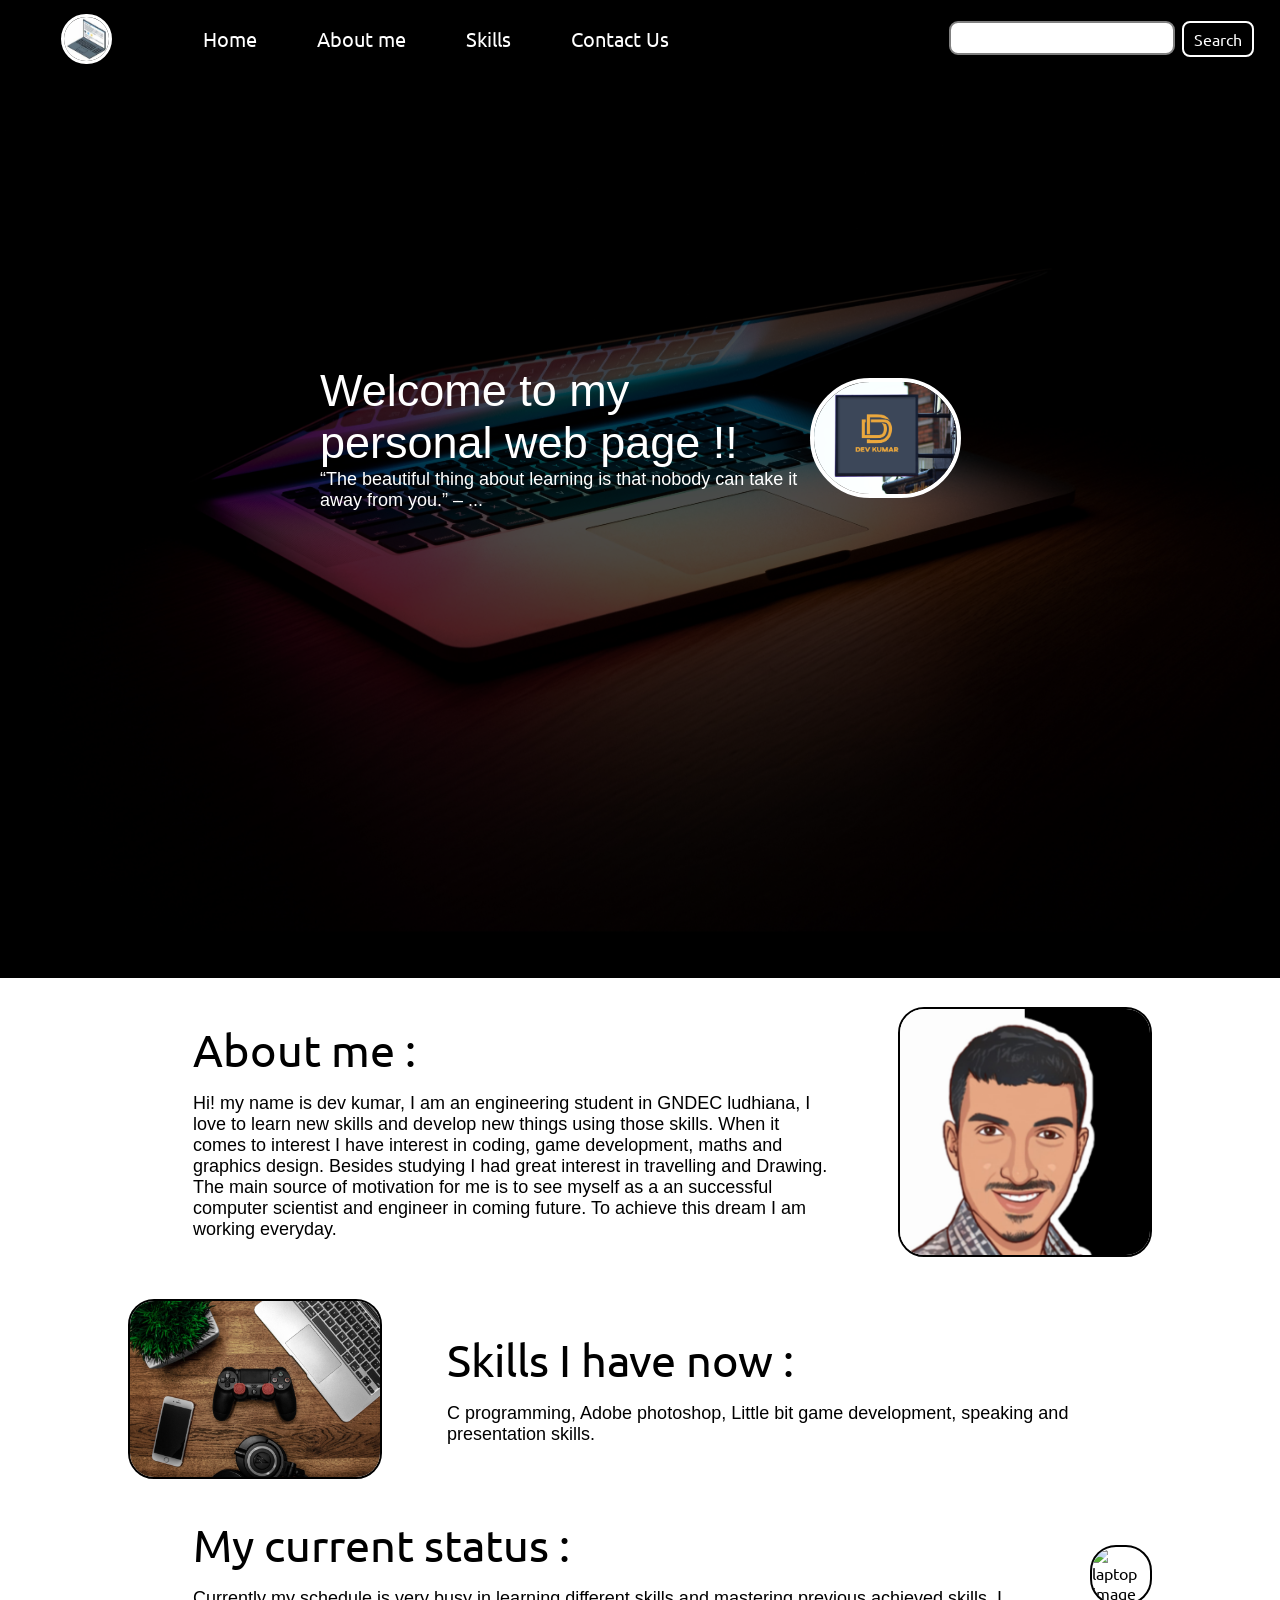
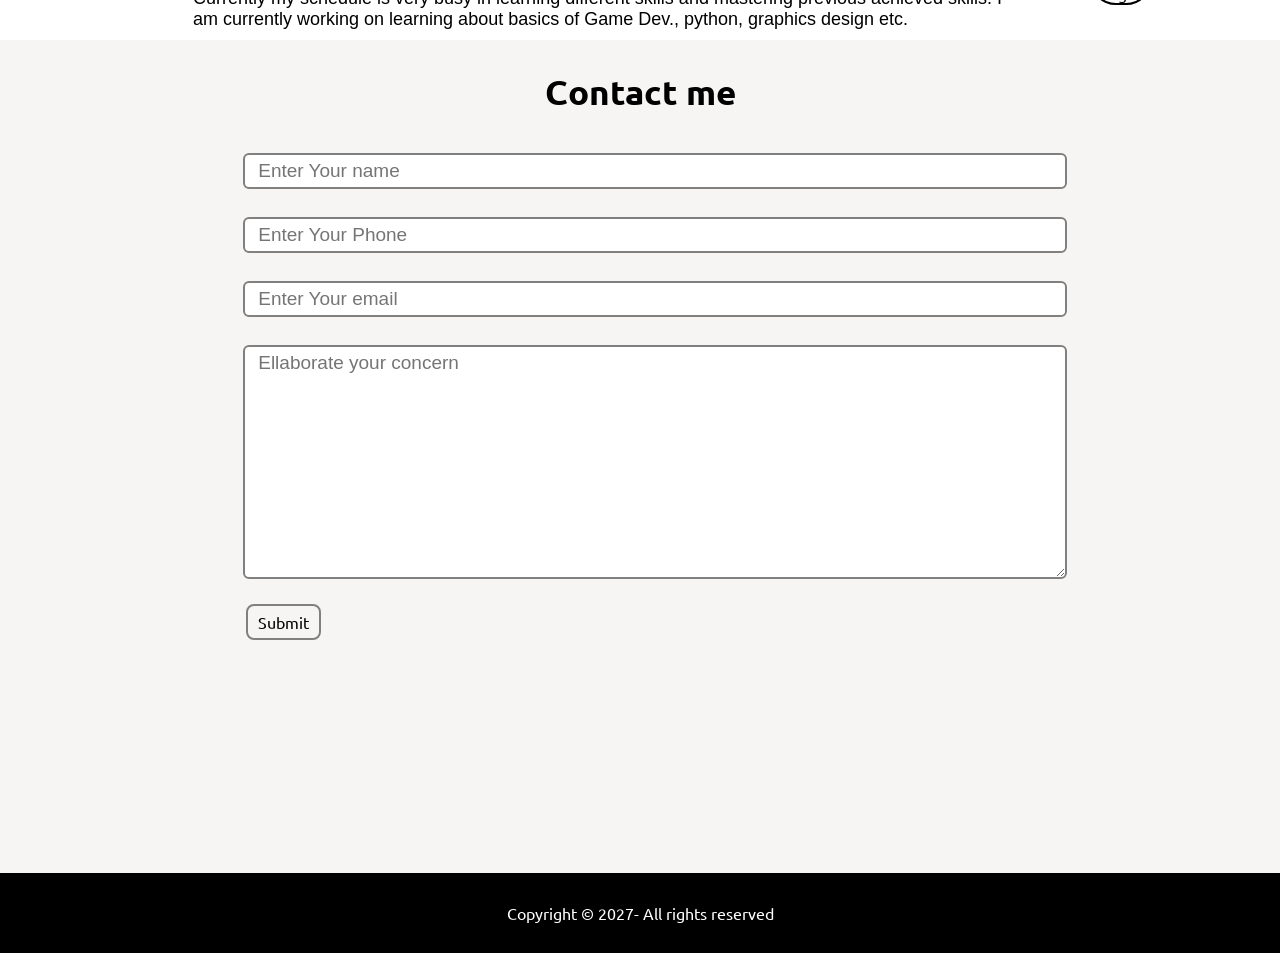
==== index.html @ bfbaaad9 "initialcommit" ====
<!DOCTYPE html>
<html lang="en">

<head>
    <meta charset="UTF-8">
    <meta name="viewport" content="width=device-width, initial-scale=1.0">
    <link rel="stylesheet" href="css/style.css">
    <link rel="stylesheet" href="css/responsive.css">
    <title>Dev kumar</title>
</head>

<body>
    <nav class="navbar background h-nav-resp">
        <ul class="nav-list v-class-resp">
            <div class="logo"><img src="img/download.jfif" alt="logo"></div>
            <li><a href="#">Home</a></li>
            <li><a href="#about">About me</a></li>
            <li><a href="#services">Skills</a></li>
            <li><a href="#contact">Contact Us</a></li>
        </ul>
        <div class="rightNav v-class-resp">
            <input type="text" name="search" id="search">
            <button class="btn btn-sm">Search</button>
        </div>
        <div class="burger">
            <div class="line"></div>
            <div class="line"></div>
            <div class="line"></div>
        </div>
    </nav>

    <section class="background firstSection">
        <div class="box-main">
            <div class="firstHalf">
                <p class="text-big">Welcome to my personal web page !!</p>
                <p class="text-small">“The beautiful thing about learning is that nobody can take it away from you.” – ...</p>
                <div class="buttons">

                </div>
            </div>

            <div class="secondHalf">
                <img src="img/signage.png" alt="Laptop Image">
            </div>
        </div>
    </section>

    <section class="section">
        <div class="paras">
        <p class="sectionTag text-big">About me : </p>
        <p class="sectionSubTag text-small">Hi! my name is dev kumar, I am an engineering student in GNDEC ludhiana, I love to learn
            new skills and develop new things using those skills. When it comes to interest I have interest in coding, game development,
            maths and graphics design. Besides studying I had great interest in travelling and Drawing. The main source of motivation for me is to see myself as a an successful computer scientist and engineer in coming future. To achieve this dream I am working everyday.
        </p>
        </div>
        <div class="thumbnail">
            <img src="img/1621685281494.jpg" alt="laptop image" class="imgFluid">
        </div>
    </section>

    <section class="section section-left" id="about">
        <div class="paras">
        <p class="sectionTag text-big">Skills I have now :</p>
        <p class="sectionSubTag text-small"> C programming, Adobe photoshop, Little bit game development, speaking and presentation skills.</p>
        </div>
        <div class="thumbnail">
            <img src="img/pexels-garrett-morrow-682933.jpg" alt="laptop image" class="imgFluid">
        </div> 
    </section>
    <section class="section" id="services">
        <div class="paras">
        <p class="sectionTag text-big">My current status : </p>
        <p class="sectionSubTag text-small">Currently my schedule is very busy in learning different skills and mastering
            previous achieved skills. I am currently working on learning about basics of Game Dev., python, graphics design etc.
        </p>
        
        <p class="sectionSubTag text-small"> 

         </p>
        </div>
        <div class="thumbnail">
            <img src="img/1.png" alt="laptop image" class="imgFluid">
        </div>
    </section>
     
    <section class="contact" id="contact">
        <h1 class="text-center">Contact me</h1>
        <div class="form">
            <input class="form-input" type="text" name="name" id="name" placeholder="Enter Your name">
            <input class="form-input" type="text" name="phone" id="phone" placeholder="Enter Your Phone">
            <input class="form-input" type="email" name="email" id="email" placeholder="Enter Your email">
             <textarea class="form-input" name="text" id="text" cols="30" rows="10" placeholder="Ellaborate your concern"></textarea>
            <button class="btn btn-sm btn-dark">Submit</button>
        </div>
    </section>

    <footer class="background">
        <p class="text-footer">
            Copyright &copy; 2027- All rights reserved
        </p>
    </footer>
    <script src="js/resp.js"></script>

</body>

</html>
---- css/style.css ----
@import url('https://fonts.googleapis.com/css2?family=Ubuntu&display=swap');
*{
    margin: 0;
    padding:0;
}

html{
    scroll-behavior: smooth;
}
.logo{
    width:20%;
    display: flex;
    justify-content: center;
    align-items: center;
}
.logo img{
    width: 26%;
    border: 3px solid white;
    border-radius: 50px;
    margin: 5px;
}
.navbar{
    display: flex;
    align-items: center;
    justify-content: center;
    position: sticky;
    top:0;
    cursor: pointer;
    
}

.nav-list{
    width: 70%; 
    display: flex; 
    align-items: center;
}

.nav-list li{
    list-style: none;
    padding: 26px 30px;
}

.nav-list li a{
    text-decoration: none;
    color: white;
    font-size: 20px;
    font-family: 'Ubuntu', sans-serif;
}

.nav-list li a:hover{ 
    color: rgb(197, 194, 194);
}

.rightNav{ 
    width: 30%;
    text-align: right;
    padding: 0 23px;
}

#search{
    padding: 5px;
    font-size: 17px;
    border: 2px solid grey;
    border-radius: 9px;
}

.background{
    background: rgba(0, 0, 0, 0.7) url(../img/joshua-reddekopp-SyYmXSDnJ54-unsplash.jpg);
    background-size: 100%;
    background-blend-mode: darken;
}

.firstSection{
    height: 100vh;
}

.box-main{
    display: flex;
    justify-content: center;
    align-items: center;
    color: white;
    font-family: Verdana, Geneva, Tahoma, sans-serif;
    max-width: 50%;
    margin: auto;
        height: 80%;
}

.firstHalf{
    width: 98%;
    display: flex;
    flex-direction: column;
    justify-content: center;
}

.secondHalf{
    width: 30%;
}

.secondHalf img{
    width: 95%; 
    border: 4px solid white;
    border-radius: 150px;
    display: block;
    margin: auto;
}

.text-big{
    font-size: 45px;
}

.text-small{
    font-size: 18px;
}

.btn{
    padding: 8px 20px;
    margin: 7px 3px;
    border: 2px solid white;
    border-radius: 8px; 
    background: none;
    color: white;
    cursor: pointer;
    font-family: 'Ubuntu', sans-serif;
    font-size: 20px;
}

.btn-sm{
    padding: 6px 10px;
    vertical-align: middle;
    font-size: 16px;
}

.btn-dark{
    color: black;
        border: 2px solid grey;

}
.section{ 
    display: flex;
    align-items: center;
    justify-content: space-evenly;
    max-width: 80%;
    margin: auto;
    font-family: 'Ubuntu', sans-serif;
    padding: 10px;
}

.section-left{
    flex-direction: row-reverse;
}

.paras{
    padding: 0px 65px;
}

.sectionTag{
    padding: 16px 0;
}

.sectionSubTag{
    font-family: 'Segoe UI', Tahoma, Geneva, Verdana, sans-serif;
}

.thumbnail img{
    width: 250px;
    border: 2px solid black;
    border-radius: 26px;
    margin-top: 19px;
}

.contact{
    background-color: #f6f5f4;
    height: 833px;
}
.text-center{

    text-align: center;
    padding-top: 30px;
   font-family: 'Ubuntu', sans-serif;
       font-size: 35px;
}

.form{
    max-width: 62%;
    margin: 25px auto;
}

.form-input{
    margin: 14px 0;
    padding: 5px 13px;
    width: 100%; 
    font-size: 19px;
    border: 2px solid grey;
    border-radius: 6px;
    font-family: 'Segoe UI', Tahoma, Geneva, Verdana, sans-serif;
}
.text-footer{
    text-align: center;
    padding: 30px 0;
   font-family: 'Ubuntu', sans-serif; 
   display: flex;
   justify-content: center;
   color: white;
   
}

.burger{
    display: none;
    position: absolute;
    cursor: pointer;
    right: 5%;
    top:15px;
}
.line{
    width: 33px;
    background-color: white;
    height: 4px;
    margin: 5px 3px;
}
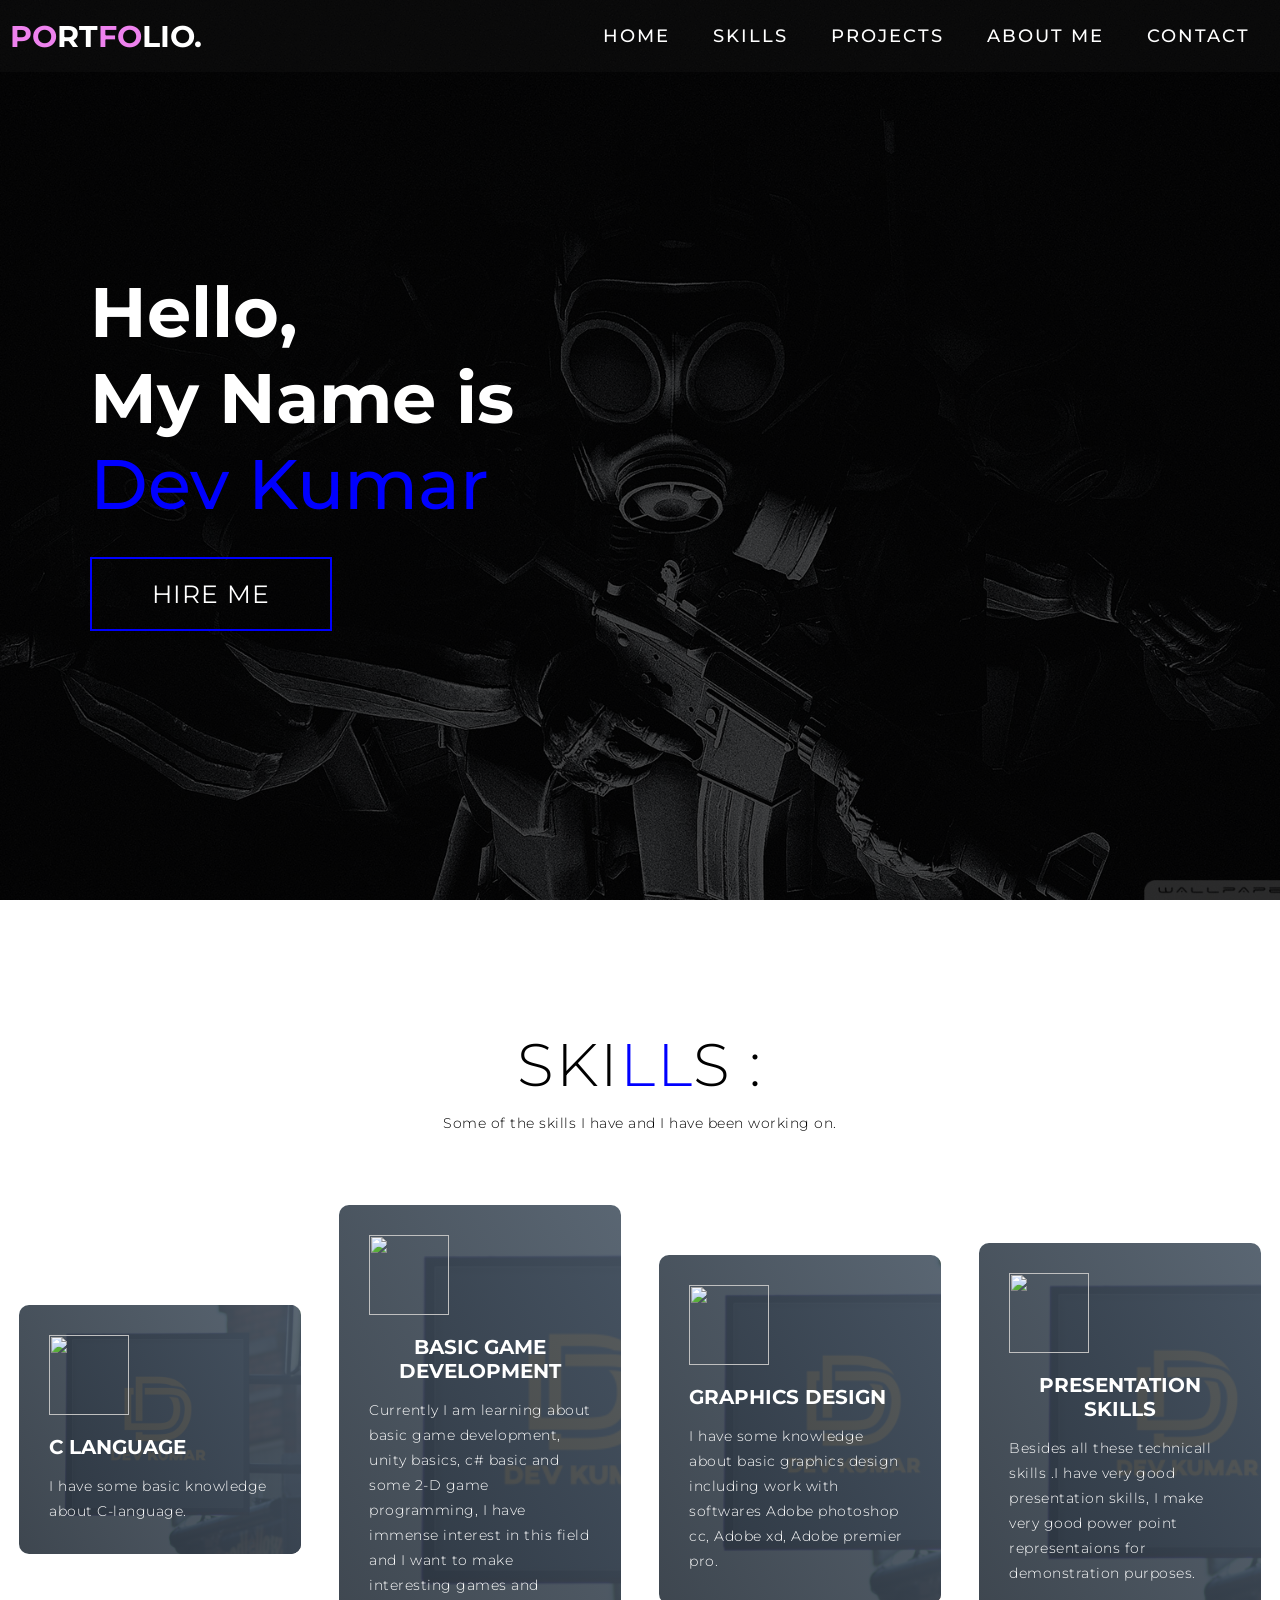
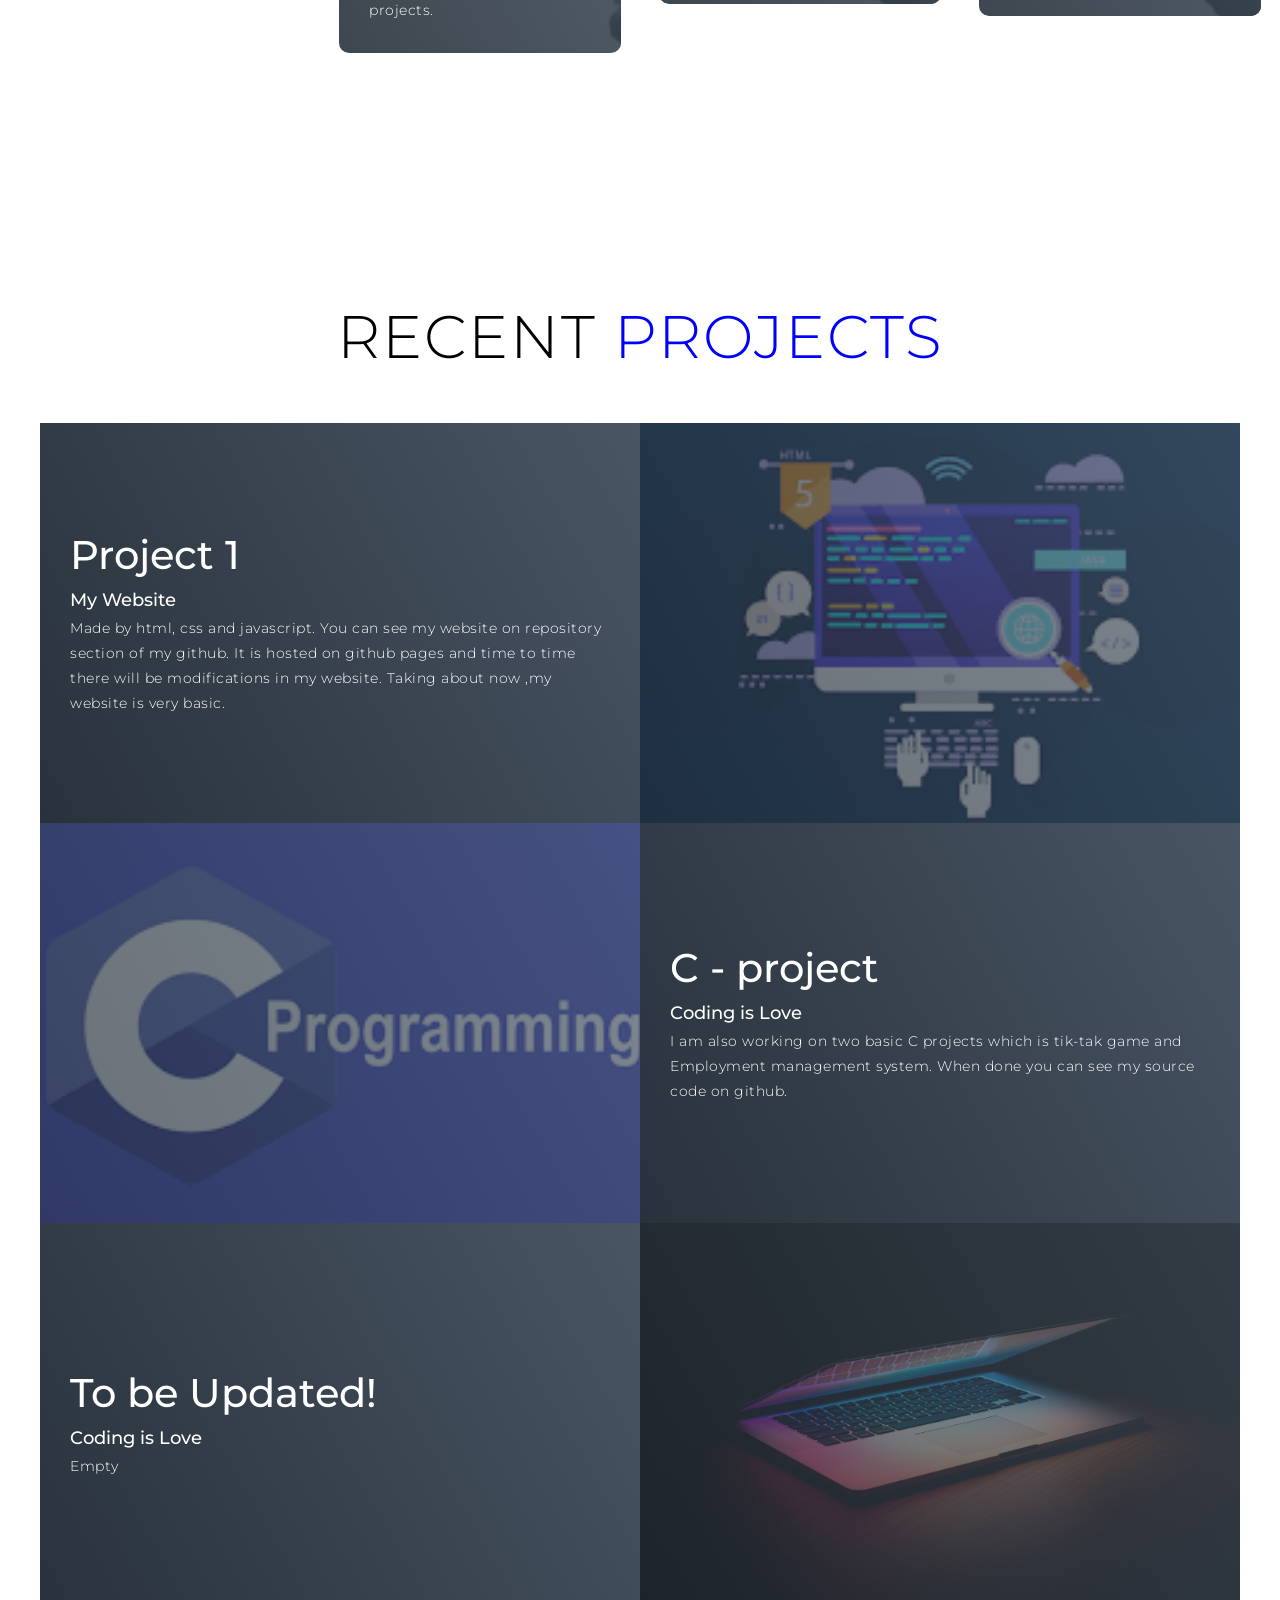
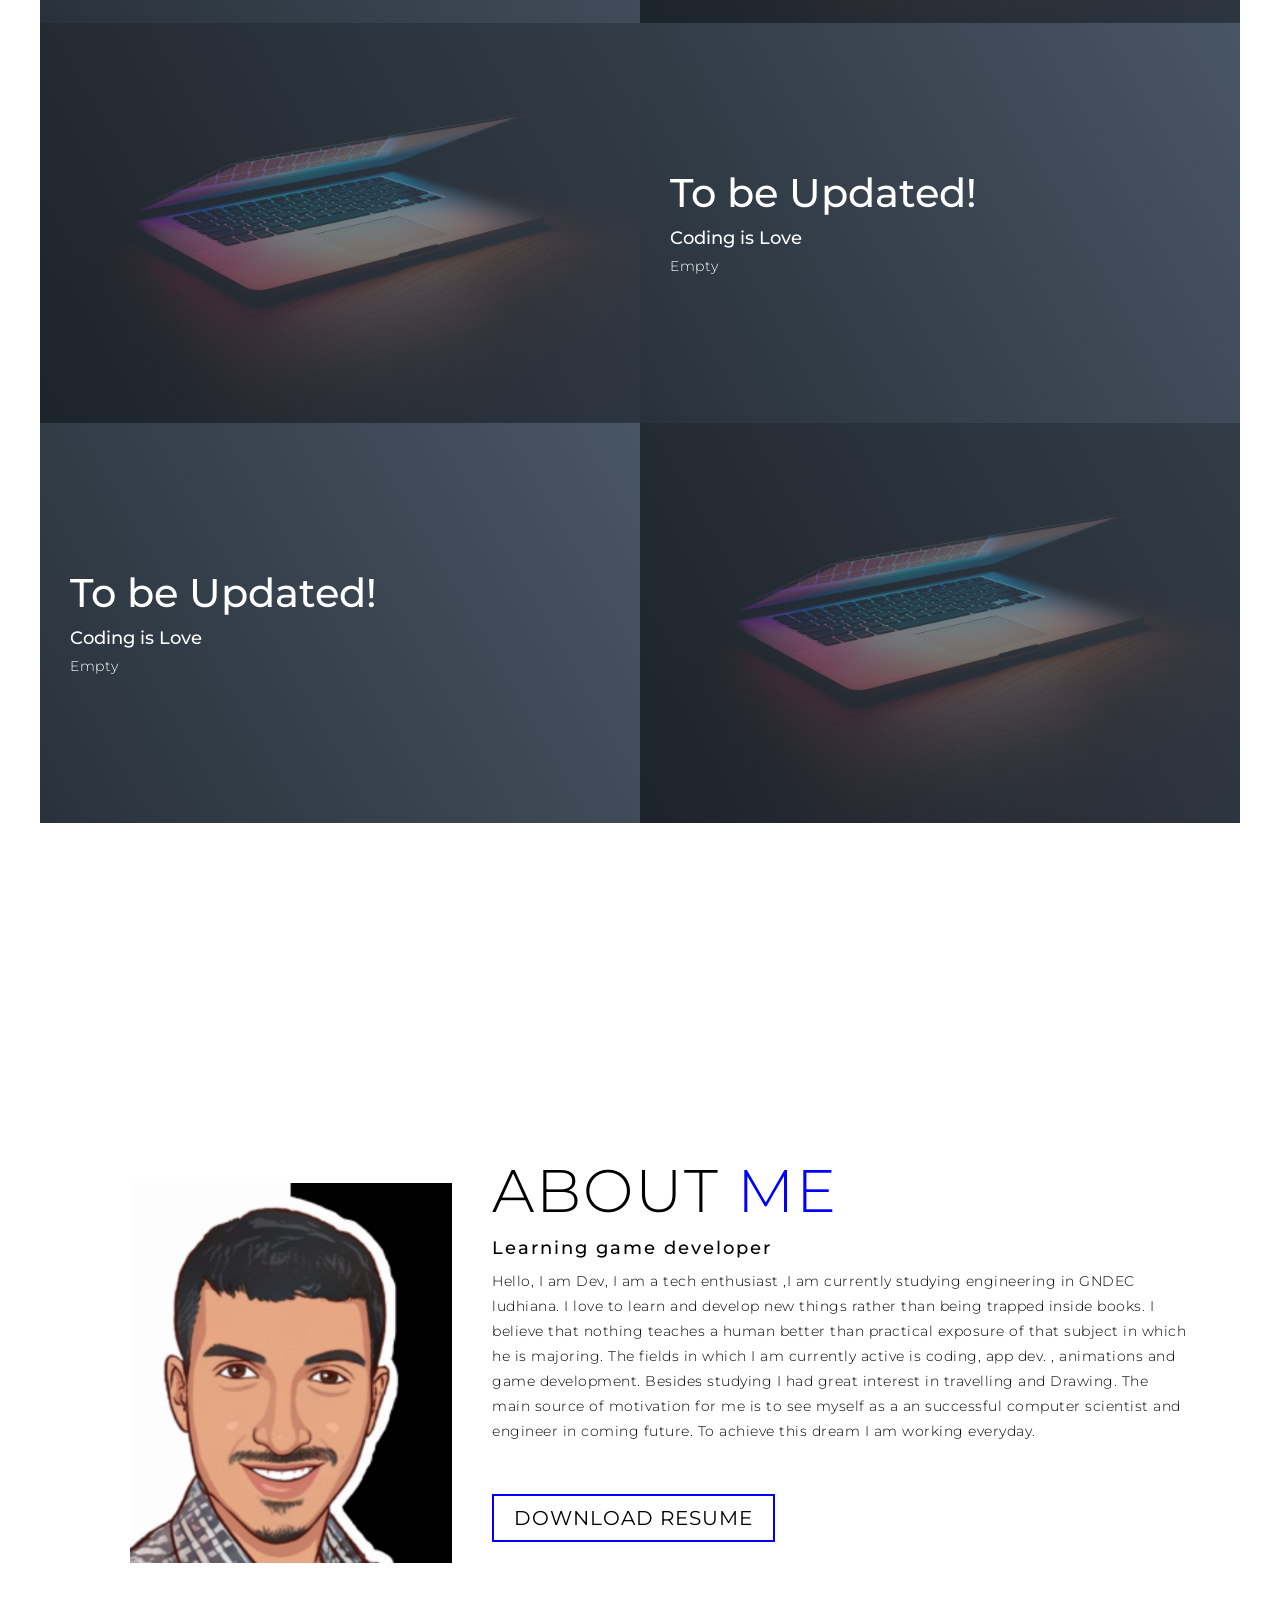
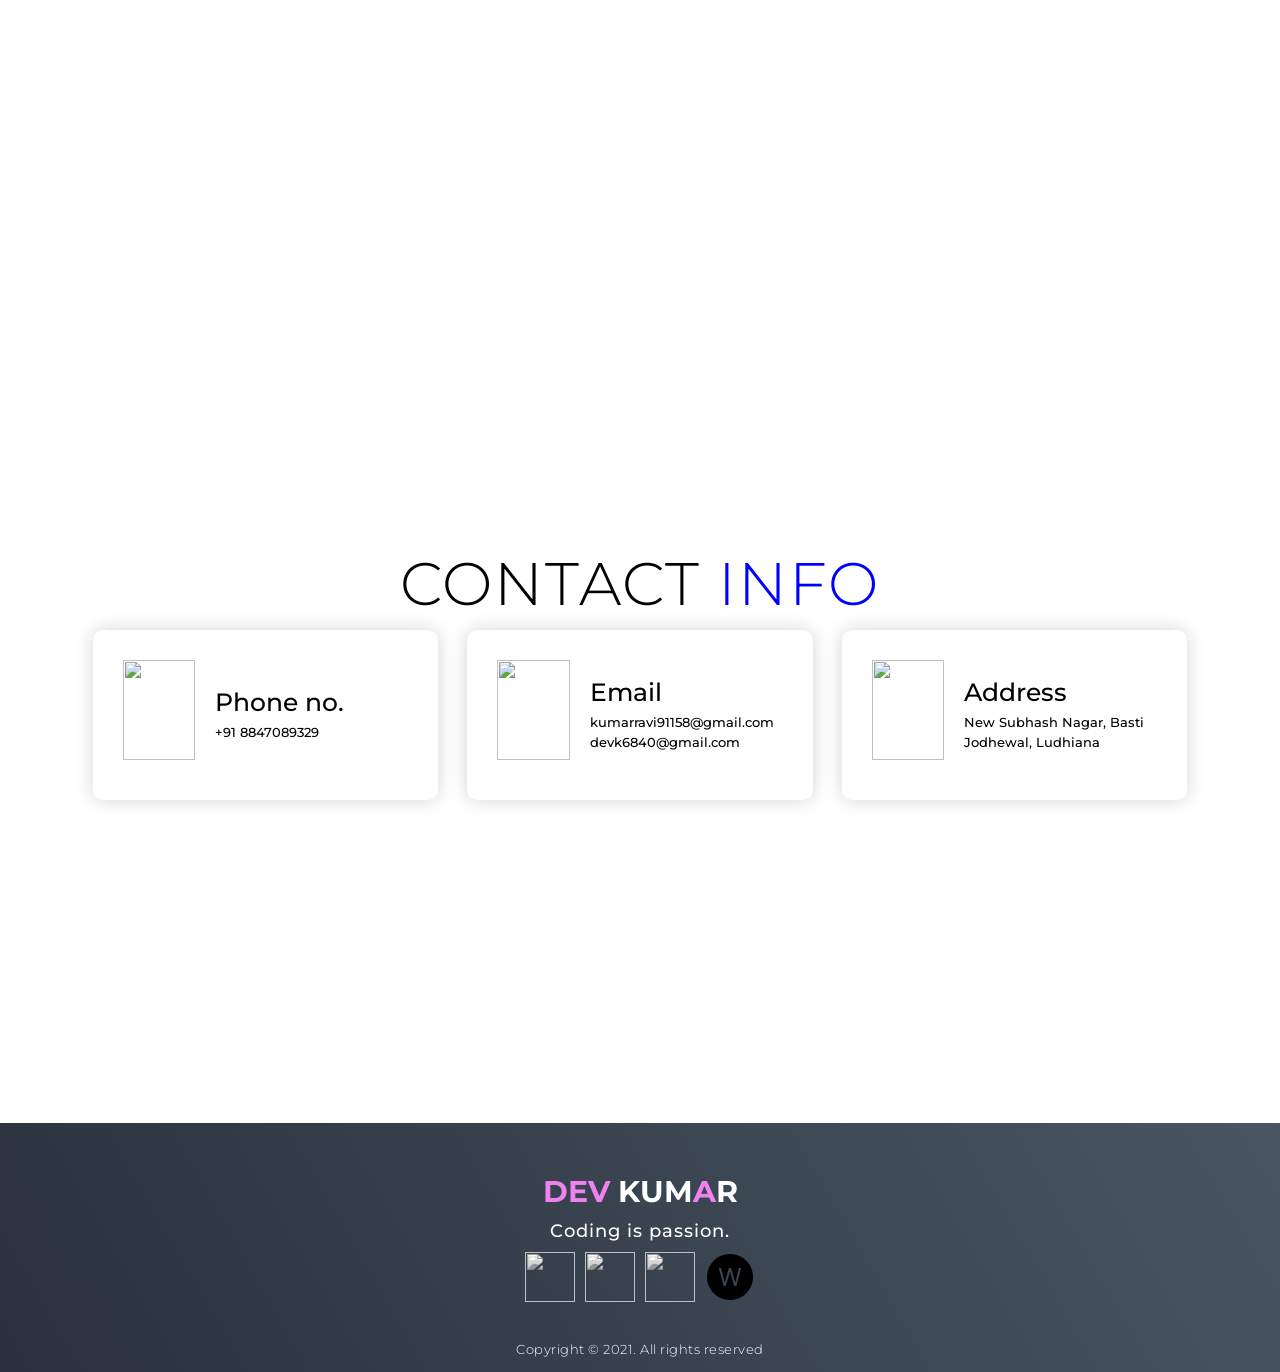
==== commit 5367c706: "initialcommit" ====
--- a/index.html
+++ b/index.html
@@ -2,105 +2,239 @@
 <html lang="en">
 
 <head>
-    <meta charset="UTF-8">
-    <meta name="viewport" content="width=device-width, initial-scale=1.0">
-    <link rel="stylesheet" href="css/style.css">
-    <link rel="stylesheet" href="css/responsive.css">
-    <title>Dev kumar</title>
+  <meta charset="UTF-8">
+  <meta name="viewport" content="width=device-width, initial-scale=1.0">
+  <link rel="stylesheet" href="style.css">
+  <title>Dev kumar</title>
 </head>
 
 <body>
-    <nav class="navbar background h-nav-resp">
-        <ul class="nav-list v-class-resp">
-            <div class="logo"><img src="img/download.jfif" alt="logo"></div>
-            <li><a href="#">Home</a></li>
-            <li><a href="#about">About me</a></li>
-            <li><a href="#services">Skills</a></li>
-            <li><a href="#contact">Contact Us</a></li>
-        </ul>
-        <div class="rightNav v-class-resp">
-            <input type="text" name="search" id="search">
-            <button class="btn btn-sm">Search</button>
-        </div>
-        <div class="burger">
-            <div class="line"></div>
-            <div class="line"></div>
-            <div class="line"></div>
-        </div>
-    </nav>
-
-    <section class="background firstSection">
-        <div class="box-main">
-            <div class="firstHalf">
-                <p class="text-big">Welcome to my personal web page !!</p>
-                <p class="text-small">“The beautiful thing about learning is that nobody can take it away from you.” – ...</p>
-                <div class="buttons">
-
-                </div>
-            </div>
-
-            <div class="secondHalf">
-                <img src="img/signage.png" alt="Laptop Image">
-            </div>
-        </div>
-    </section>
-
-    <section class="section">
-        <div class="paras">
-        <p class="sectionTag text-big">About me : </p>
-        <p class="sectionSubTag text-small">Hi! my name is dev kumar, I am an engineering student in GNDEC ludhiana, I love to learn
-            new skills and develop new things using those skills. When it comes to interest I have interest in coding, game development,
-            maths and graphics design. Besides studying I had great interest in travelling and Drawing. The main source of motivation for me is to see myself as a an successful computer scientist and engineer in coming future. To achieve this dream I am working everyday.
-        </p>
-        </div>
-        <div class="thumbnail">
-            <img src="img/1621685281494.jpg" alt="laptop image" class="imgFluid">
-        </div>
-    </section>
-
-    <section class="section section-left" id="about">
-        <div class="paras">
-        <p class="sectionTag text-big">Skills I have now :</p>
-        <p class="sectionSubTag text-small"> C programming, Adobe photoshop, Little bit game development, speaking and presentation skills.</p>
-        </div>
-        <div class="thumbnail">
-            <img src="img/pexels-garrett-morrow-682933.jpg" alt="laptop image" class="imgFluid">
-        </div> 
-    </section>
-    <section class="section" id="services">
-        <div class="paras">
-        <p class="sectionTag text-big">My current status : </p>
-        <p class="sectionSubTag text-small">Currently my schedule is very busy in learning different skills and mastering
-            previous achieved skills. I am currently working on learning about basics of Game Dev., python, graphics design etc.
-        </p>
-        
-        <p class="sectionSubTag text-small"> 
-
-         </p>
-        </div>
-        <div class="thumbnail">
-            <img src="img/1.png" alt="laptop image" class="imgFluid">
-        </div>
-    </section>
-     
-    <section class="contact" id="contact">
-        <h1 class="text-center">Contact me</h1>
-        <div class="form">
-            <input class="form-input" type="text" name="name" id="name" placeholder="Enter Your name">
-            <input class="form-input" type="text" name="phone" id="phone" placeholder="Enter Your Phone">
-            <input class="form-input" type="email" name="email" id="email" placeholder="Enter Your email">
-             <textarea class="form-input" name="text" id="text" cols="30" rows="10" placeholder="Ellaborate your concern"></textarea>
-            <button class="btn btn-sm btn-dark">Submit</button>
-        </div>
-    </section>
-
-    <footer class="background">
-        <p class="text-footer">
-            Copyright &copy; 2027- All rights reserved
-        </p>
-    </footer>
-    <script src="js/resp.js"></script>
-
+  <!-- Header -->
+  <section id="header">
+    <div class="header container">
+      <div class="nav-bar">
+        <div class="brand">
+          <a href="#hero">
+            <h1><span>Po</span>rt<span>fo</span>lio.</h1>
+          </a>
+        </div>
+        <div class="nav-list">
+          <div class="hamburger">
+            <div class="bar"></div>
+          </div>
+          <ul>
+            <li><a href="#hero" data-after="Home">Home</a></li>
+            <li><a href="#services" data-after="Service">Skills</a></li>
+            <li><a href="#projects" data-after="Projects">Projects</a></li>
+            <li><a href="#about" data-after="About">About me</a></li>
+            <li><a href="#contact" data-after="Contact">Contact</a></li>
+          </ul>
+        </div>
+      </div>
+    </div>
+  </section>
+  <!-- End Header -->
+
+
+  <!-- Hero Section  -->
+  <section id="hero">
+    <div class="hero container">
+      <div>
+        <h1>Hello, <span></span></h1>
+        <h1>My Name is <span></span></h1>
+        <h1>Dev Kumar <span></span></h1>
+        <a href="#projects" type="button" class="cta">Hire me</a>
+      </div>
+    </div>
+  </section>
+  <!-- End Hero Section  -->
+
+  <!-- Service Section -->
+  <section id="services">
+    <div class="services container">
+      <div class="service-top">
+        <h1 class="section-title">Ski<span>ll</span>s :</h1>
+        <p>Some of the skills I have and I have been working on.</p>
+      </div>
+      <div class="service-bottom">
+        <div class="service-item">
+          <div class="icon"><img src="https://img.icons8.com/bubbles/100/000000/services.png" /></div>
+          <h2>C language</h2>
+          <p>I have some basic knowledge about C-language. </p>
+        </div>
+        <div class="service-item">
+          <div class="icon"><img src="https://img.icons8.com/bubbles/100/000000/services.png" /></div>
+          <h2>Basic Game development</h2>
+          <p>Currently I am learning about basic game development, unity basics, c# basic and some 2-D game programming,
+              I have immense interest in this field and I want to make interesting games and projects.
+          </p>
+        </div>
+        <div class="service-item">
+          <div class="icon"><img src="https://img.icons8.com/bubbles/100/000000/services.png" /></div>
+          <h2>Graphics Design</h2>
+          <p>I have some knowledge about basic graphics design including work with softwares Adobe photoshop cc, Adobe xd, Adobe premier pro.</p>
+        </div>
+        <div class="service-item">
+          <div class="icon"><img src="https://img.icons8.com/bubbles/100/000000/services.png" /></div>
+          <h2>Presentation skills</h2>
+          <p>Besides all these technicall skills .I have very good presentation skills, I make very good power point representaions for 
+              demonstration purposes.
+          </p>
+        </div>
+      </div>
+    </div>
+  </section>
+  <!-- End Service Section -->
+
+  <!-- Projects Section -->
+  <section id="projects">
+    <div class="projects container">
+      <div class="projects-header">
+        <h1 class="section-title">Recent <span>Projects</span></h1>
+      </div>
+      <div class="all-projects">
+        <div class="project-item">
+          <div class="project-info">
+            <h1>Project 1</h1>
+            <h2>My Website</h2>
+            <p>Made by html, css and javascript. You can see my website on repository section of my github. It is hosted on github pages and 
+                time to time there will be modifications in my website. Taking about now ,my website is very basic.
+            </p>
+          </div>
+          <div class="project-img">
+            <img src="./img/download (2).png" alt="img">
+          </div>
+        </div>
+        <div class="project-item">
+          <div class="project-info">
+            <h1>C - project</h1>
+            <h2>Coding is Love</h2>
+            <p>I am also working on two basic C projects which is tik-tak game and Employment management system. When done you can see my source code on
+                github. </p>
+          </div>
+          <div class="project-img">
+            <img src="./img/download.png" alt="img">
+          </div>
+        </div>
+        <div class="project-item">
+          <div class="project-info">
+            <h1>To be Updated!</h1>
+            <h2>Coding is Love</h2>
+            <p>Empty</p>
+          </div>
+          <div class="project-img">
+            <img src="./img/joshua-reddekopp-SyYmXSDnJ54-unsplash.jpg" alt="img">
+          </div>
+        </div>
+        <div class="project-item">
+          <div class="project-info">
+            <h1>To be Updated!</h1>
+            <h2>Coding is Love</h2>
+            <p>Empty</p>
+          </div>
+          <div class="project-img">
+            <img src="./img/joshua-reddekopp-SyYmXSDnJ54-unsplash.jpg" alt="img">
+          </div>
+        </div>
+        <div class="project-item">
+          <div class="project-info">
+            <h1>To be Updated!</h1>
+            <h2>Coding is Love</h2>
+            <p>Empty</p>
+          </div>
+          <div class="project-img">
+            <img src="./img/joshua-reddekopp-SyYmXSDnJ54-unsplash.jpg" alt="img">
+          </div>
+        </div>
+      </div>
+    </div>
+  </section>
+  <!-- End Projects Section -->
+
+  <!-- About Section -->
+  <section id="about">
+    <div class="about container">
+      <div class="col-left">
+        <div class="about-img">
+          <img src="./img/1621685281494.jpg" alt="img">
+        </div>
+      </div>
+      <div class="col-right">
+        <h1 class="section-title">About <span>me</span></h1>
+        <h2>Learning game developer</h2>
+        <p>Hello, I am Dev, I am a tech enthusiast ,I am currently studying engineering in GNDEC ludhiana. I love to learn
+            and develop new things rather than being trapped inside books. I believe that nothing teaches a human better
+            than practical exposure of that subject in which he is majoring.
+            The fields in which I am currently active is coding, app dev. , animations and game development.
+            Besides studying I had great interest in travelling and Drawing.
+            The main source of motivation for me is to see myself as a an successful computer scientist and engineer in
+            coming future. To achieve this dream I am working everyday.</p>
+        <a href="#" class="cta">Download Resume</a>
+      </div>
+    </div>
+  </section>
+  <!-- End About Section -->
+
+  <!-- Contact Section -->
+  <section id="contact">
+    <div class="contact container">
+      <div>
+        <h1 class="section-title">Contact <span>info</span></h1>
+      </div>
+      <div class="contact-items">
+        <div class="contact-item">
+          <div class="icon"><img src="https://img.icons8.com/bubbles/100/000000/phone.png" /></div>
+          <div class="contact-info">
+            <h1>Phone no.</h1>
+            <h2>+91 8847089329</h2>
+          </div>
+        </div>
+        <div class="contact-item">
+          <div class="icon"><img src="https://img.icons8.com/bubbles/100/000000/new-post.png" /></div>
+          <div class="contact-info">
+            <h1>Email</h1>
+            <h2>kumarravi91158@gmail.com</h2>
+            <h2>devk6840@gmail.com</h2>
+          </div>
+        </div>
+        <div class="contact-item">
+          <div class="icon"><img src="https://img.icons8.com/bubbles/100/000000/map-marker.png" /></div>
+          <div class="contact-info">
+            <h1>Address</h1>
+            <h2>New Subhash Nagar, Basti Jodhewal, Ludhiana</h2>
+          </div>
+        </div>
+      </div>
+    </div>
+  </section>
+  <!-- End Contact Section -->
+
+  <!-- Footer -->
+  <section id="footer">
+    <div class="footer container">
+      <div class="brand">
+        <h1><span>Dev </span>Kum<span>A</span>r</h1>
+      </div>
+      <h2>Coding is passion.</h2>
+      <div class="social-icon">
+        <div class="social-item">
+          <a href="#"><img src="https://img.icons8.com/bubbles/100/000000/facebook-new.png" /></a>
+        </div>
+        <div class="social-item">
+          <a href="#"><img src="https://img.icons8.com/bubbles/100/000000/instagram-new.png" /></a>
+        </div>
+        <div class="social-item">
+          <a href="#"><img src="https://img.icons8.com/bubbles/100/000000/twitter.png" /></a>
+        </div>
+        <div class="social-item">
+          <a href="#"><img src="img/icons8-circled-w-50.png" /></a>
+        </div>
+      </div>
+      <p>Copyright © 2021. All rights reserved</p>
+    </div>
+  </section>
+  <!-- End Footer -->
+  <script src="./app.js"></script>
 </body>
 
 </html>
--- a/style.css
+++ b/style.css
@@ -0,0 +1,703 @@
+@import 'https://fonts.googleapis.com/css?family=Montserrat:300, 400, 700&display=swap';
+* {
+	padding: 0;
+	margin: 0;
+	box-sizing: border-box;
+}
+html {
+	font-size: 10px;
+	font-family: 'Montserrat', sans-serif;
+	scroll-behavior: smooth;
+}
+a {
+	text-decoration: none;
+}
+.container {
+	min-height: 100vh;
+	width: 100%;
+	display: flex;
+	align-items: center;
+	justify-content: center;
+}
+img {
+	height: 100%;
+	width: 100%;
+	object-fit: cover;
+}
+p {
+	color: black;
+	font-size: 1.4rem;
+	margin-top: 5px;
+	line-height: 2.5rem;
+	font-weight: 300;
+	letter-spacing: 0.05rem;
+}
+.section-title {
+	font-size: 4rem;
+	font-weight: 300;
+	color: black;
+	margin-bottom: 10px;
+	text-transform: uppercase;
+	letter-spacing: 0.2rem;
+	text-align: center;
+}
+.section-title span {
+	color: blue;
+}
+
+.cta {
+	display: inline-block;
+	padding: 10px 30px;
+	color: white;
+	background-color: transparent;
+	border: 2px solid blue;
+	font-size: 2rem;
+	text-transform: uppercase;
+	letter-spacing: 0.1rem;
+	margin-top: 30px;
+	transition: 0.3s ease;
+	transition-property: background-color, color;
+}
+.cta:hover {
+	color: white;
+	background-color: blueviolet;
+}
+.brand h1 {
+	font-size: 3rem;
+	text-transform: uppercase;
+	color: white;
+}
+.brand h1 span {
+	color: violet;
+}
+
+/* Header section */
+#header {
+	position: fixed;
+	z-index: 1000;
+	left: 0;
+	top: 0;
+	width: 100vw;
+	height: auto;
+}
+#header .header {
+	min-height: 8vh;
+	background-color: rgba(31, 30, 30, 0.24);
+	transition: 0.3s ease background-color;
+}
+#header .nav-bar {
+	display: flex;
+	align-items: center;
+	justify-content: space-between;
+	width: 100%;
+	height: 100%;
+	max-width: 1300px;
+	padding: 0 10px;
+}
+#header .nav-list ul {
+	list-style: none;
+	position: absolute;
+	background-color: rgb(31, 30, 30);
+	width: 100vw;
+	height: 100vh;
+	left: 100%;
+	top: 0;
+	display: flex;
+	flex-direction: column;
+	justify-content: center;
+	align-items: center;
+	z-index: 1;
+	overflow-x: hidden;
+	transition: 0.5s ease left;
+}
+#header .nav-list ul.active {
+	left: 0%;
+}
+#header .nav-list ul a {
+	font-size: 2.5rem;
+	font-weight: 500;
+	letter-spacing: 0.2rem;
+	text-decoration: none;
+	color: white;
+	text-transform: uppercase;
+	padding: 20px;
+	display: block;
+}
+#header .nav-list ul a::after {
+	content: attr(data-after);
+	position: absolute;
+	top: 50%;
+	left: 50%;
+	transform: translate(-50%, -50%) scale(0);
+	color: rgba(240, 248, 255, 0.021);
+	font-size: 13rem;
+	letter-spacing: 50px;
+	z-index: -1;
+	transition: 0.3s ease letter-spacing;
+}
+#header .nav-list ul li:hover a::after {
+	transform: translate(-50%, -50%) scale(1);
+	letter-spacing: initial;
+}
+#header .nav-list ul li:hover a {
+	color: blue;
+}
+#header .hamburger {
+	height: 60px;
+	width: 60px;
+	display: inline-block;
+	border: 3px solid white;
+	border-radius: 50%;
+	position: relative;
+	display: flex;
+	align-items: center;
+	justify-content: center;
+	z-index: 100;
+	cursor: pointer;
+	transform: scale(0.8);
+	margin-right: 20px;
+}
+#header .hamburger:after {
+	position: absolute;
+	content: '';
+	height: 100%;
+	width: 100%;
+	border-radius: 50%;
+	border: 3px solid white;
+	animation: hamburger_puls 1s ease infinite;
+}
+#header .hamburger .bar {
+	height: 2px;
+	width: 30px;
+	position: relative;
+	background-color: white;
+	z-index: -1;
+}
+#header .hamburger .bar::after,
+#header .hamburger .bar::before {
+	content: '';
+	position: absolute;
+	height: 100%;
+	width: 100%;
+	left: 0;
+	background-color: white;
+	transition: 0.3s ease;
+	transition-property: top, bottom;
+}
+#header .hamburger .bar::after {
+	top: 8px;
+}
+#header .hamburger .bar::before {
+	bottom: 8px;
+}
+#header .hamburger.active .bar::before {
+	bottom: 0;
+}
+#header .hamburger.active .bar::after {
+	top: 0;
+}
+/* End Header section */
+
+/* Hero Section */
+#hero {
+	background-image: url(./img/csgo_13-wallpaper-1920x1080.jpg);
+	background-size: cover;
+	background-position: top center;
+	position: relative;
+	z-index: 1;
+}
+#hero::after {
+	content: '';
+	position: absolute;
+	left: 0;
+	top: 0;
+	height: 100%;
+	width: 100%;
+	background-color: black;
+	opacity: 0.7;
+	z-index: -1;
+}
+#hero .hero {
+	max-width: 1200px;
+	margin: 0 auto;
+	padding: 0 50px;
+	justify-content: flex-start;
+}
+#hero h1 {
+	display: block;
+	width: fit-content;
+	font-size: 4rem;
+	position: relative;
+	color: transparent;
+	animation: text_reveal 0.5s ease forwards;
+	animation-delay: 1s;
+}
+#hero h1:nth-child(1) {
+	animation-delay: 1s;
+}
+#hero h1:nth-child(2) {
+	animation-delay: 2s;
+}
+#hero h1:nth-child(3) {
+	animation: text_reveal_name 0.5s ease forwards;
+	animation-delay: 3s;
+}
+#hero h1 span {
+	position: absolute;
+	top: 0;
+	left: 0;
+	height: 100%;
+	width: 0;
+	background-color: rgb(18, 15, 197);
+	animation: text_reveal_box 1s ease;
+	animation-delay: 0.5s;
+}
+#hero h1:nth-child(1) span {
+	animation-delay: 0.5s;
+}
+#hero h1:nth-child(2) span {
+	animation-delay: 1.5s;
+}
+#hero h1:nth-child(3) span {
+	animation-delay: 2.5s;
+}
+
+/* End Hero Section */
+
+/* Services Section */
+#services .services {
+	flex-direction: column;
+	text-align: center;
+	max-width: 1500px;
+	margin: 0 auto;
+	padding: 100px 0;
+}
+#services .service-top {
+	max-width: 500px;
+	margin: 0 auto;
+}
+#services .service-bottom {
+	display: flex;
+	align-items: center;
+	justify-content: center;
+	flex-wrap: wrap;
+	margin-top: 50px;
+}
+#services .service-item {
+	flex-basis: 80%;
+	display: flex;
+	align-items: flex-start;
+	justify-content: center;
+	flex-direction: column;
+	padding: 30px;
+	border-radius: 10px;
+	background-image: url(./img/signage.png);
+	background-size: cover;
+	margin: 10px 5%;
+	position: relative;
+	z-index: 1;
+	overflow: hidden;
+}
+#services .service-item::after {
+	content: '';
+	position: absolute;
+	left: 0;
+	top: 0;
+	height: 100%;
+	width: 100%;
+	background-image: linear-gradient(60deg, #29323c 0%, #485563 100%);
+	opacity: 0.9;
+	z-index: -1;
+}
+#services .service-bottom .icon {
+	height: 80px;
+	width: 80px;
+	margin-bottom: 20px;
+}
+#services .service-item h2 {
+	font-size: 2rem;
+	color: white;
+	margin-bottom: 10px;
+	text-transform: uppercase;
+}
+#services .service-item p {
+	color: white;
+	text-align: left;
+}
+/* End Services Section */
+
+/* Projects section */
+#projects .projects {
+	flex-direction: column;
+	max-width: 1200px;
+	margin: 0 auto;
+	padding: 100px 0;
+}
+#projects .projects-header h1 {
+	margin-bottom: 50px;
+}
+#projects .all-projects {
+	display: flex;
+	align-items: center;
+	justify-content: center;
+	flex-direction: column;
+}
+#projects .project-item {
+	display: flex;
+	align-items: center;
+	justify-content: center;
+	flex-direction: column;
+	width: 80%;
+	margin: 20px auto;
+	overflow: hidden;
+	border-radius: 10px;
+}
+#projects .project-info {
+	padding: 30px;
+	flex-basis: 50%;
+	height: 100%;
+	display: flex;
+	align-items: flex-start;
+	justify-content: center;
+	flex-direction: column;
+	background-image: linear-gradient(60deg, #29323c 0%, #485563 100%);
+	color: white;
+}
+#projects .project-info h1 {
+	font-size: 4rem;
+	font-weight: 500;
+}
+#projects .project-info h2 {
+	font-size: 1.8rem;
+	font-weight: 500;
+	margin-top: 10px;
+}
+#projects .project-info p {
+	color: white;
+}
+#projects .project-img {
+	flex-basis: 50%;
+	height: 300px;
+	overflow: hidden;
+	position: relative;
+}
+#projects .project-img:after {
+	content: '';
+	position: absolute;
+	left: 0;
+	top: 0;
+	height: 100%;
+	width: 100%;
+	background-image: linear-gradient(60deg, #29323c 0%, #485563 100%);
+	opacity: 0.7;
+}
+#projects .project-img img {
+	transition: 0.3s ease transform;
+}
+#projects .project-item:hover .project-img img {
+	transform: scale(1.1);
+}
+/* End Projects section */
+
+/* About Section */
+#about .about {
+	flex-direction: column-reverse;
+	text-align: center;
+	max-width: 1200px;
+	margin: 0 auto;
+	padding: 100px 20px;
+}
+#about .col-left {
+	width: 250px;
+	height: 360px;
+}
+#about .col-right {
+	width: 100%;
+}
+#about .col-right h2 {
+	font-size: 1.8rem;
+	font-weight: 500;
+	letter-spacing: 0.2rem;
+	margin-bottom: 10px;
+}
+#about .col-right p {
+	margin-bottom: 20px;
+}
+#about .col-right .cta {
+	color: black;
+	margin-bottom: 50px;
+	padding: 10px 20px;
+	font-size: 2rem;
+}
+#about .col-left .about-img {
+	height: 100%;
+	width: 100%;
+	position: relative;
+	border: 10px solid white;
+}
+#about .col-left .about-img::after {
+	content: '';
+	position: absolute;
+	left: -33px;
+	top: 19px;
+	height: 98%;
+	width: 98%;
+	border: 7px solid blue;
+	z-index: -1;
+}
+/* End About Section */
+
+/* contact Section */
+#contact .contact {
+	flex-direction: column;
+	max-width: 1200px;
+	margin: 0 auto;
+	width: 90%;
+}
+#contact .contact-items {
+	/* max-width: 400px; */
+	width: 100%;
+}
+#contact .contact-item {
+	width: 80%;
+	padding: 20px;
+	text-align: center;
+	border-radius: 10px;
+	padding: 30px;
+	margin: 30px;
+	display: flex;
+	justify-content: center;
+	align-items: center;
+	flex-direction: column;
+	box-shadow: 0px 0px 18px 0 #0000002c;
+	transition: 0.3s ease box-shadow;
+}
+#contact .contact-item:hover {
+	box-shadow: 0px 0px 5px 0 #0000002c;
+}
+#contact .icon {
+	width: 70px;
+	margin: 0 auto;
+	margin-bottom: 10px;
+}
+#contact .contact-info h1 {
+	font-size: 2.5rem;
+	font-weight: 500;
+	margin-bottom: 5px;
+}
+#contact .contact-info h2 {
+	font-size: 1.3rem;
+	line-height: 2rem;
+	font-weight: 500;
+}
+/*End contact Section */
+
+/* Footer */
+#footer {
+	background-image: linear-gradient(60deg, #29323c 0%, #485563 100%);
+}
+#footer .footer {
+	min-height: 200px;
+	flex-direction: column;
+	padding-top: 50px;
+	padding-bottom: 10px;
+}
+#footer h2 {
+	color: white;
+	font-weight: 500;
+	font-size: 1.8rem;
+	letter-spacing: 0.1rem;
+	margin-top: 10px;
+	margin-bottom: 10px;
+}
+#footer .social-icon {
+	display: flex;
+	margin-bottom: 30px;
+}
+#footer .social-item {
+	height: 50px;
+	width: 50px;
+	margin: 0 5px;
+}
+#footer .social-item img {
+	filter: grayscale(1);
+	transition: 0.3s ease filter;
+}
+#footer .social-item:hover img {
+	filter: grayscale(0);
+}
+#footer p {
+	color: white;
+	font-size: 1.3rem;
+}
+/* End Footer */
+
+/* Keyframes */
+@keyframes hamburger_puls {
+	0% {
+		opacity: 1;
+		transform: scale(1);
+	}
+	100% {
+		opacity: 0;
+		transform: scale(1.4);
+	}
+}
+@keyframes text_reveal_box {
+	50% {
+		width: 100%;
+		left: 0;
+	}
+	100% {
+		width: 0;
+		left: 100%;
+	}
+}
+@keyframes text_reveal {
+	100% {
+		color: white;
+	}
+}
+@keyframes text_reveal_name {
+	100% {
+		color: blue;
+		font-weight: 500;
+	}
+}
+/* End Keyframes */
+
+/* Media Query For Tablet */
+@media only screen and (min-width: 768px) {
+	.cta {
+		font-size: 2.5rem;
+		padding: 20px 60px;
+	}
+	h1.section-title {
+		font-size: 6rem;
+	}
+
+	/* Hero */
+	#hero h1 {
+		font-size: 7rem;
+	}
+	/* End Hero */
+
+	/* Services Section */
+	#services .service-bottom .service-item {
+		flex-basis: 45%;
+		margin: 2.5%;
+	}
+	/* End Services Section */
+
+	/* Project */
+	#projects .project-item {
+		flex-direction: row;
+	}
+	#projects .project-item:nth-child(even) {
+		flex-direction: row-reverse;
+	}
+	#projects .project-item {
+		height: 400px;
+		margin: 0;
+		width: 100%;
+		border-radius: 0;
+	}
+	#projects .all-projects .project-info {
+		height: 100%;
+	}
+	#projects .all-projects .project-img {
+		height: 100%;
+	}
+	/* End Project */
+
+	/* About */
+	#about .about {
+		flex-direction: row;
+	}
+	#about .col-left {
+		width: 600px;
+		height: 400px;
+		padding-left: 60px;
+	}
+	#about .about .col-left .about-img::after {
+		left: -45px;
+		top: 34px;
+		height: 98%;
+		width: 98%;
+		border: 10px solid white;
+	}
+	#about .col-right {
+		text-align: left;
+		padding: 30px;
+	}
+	#about .col-right h1 {
+		text-align: left;
+	}
+	/* End About */
+
+	/* contact  */
+	#contact .contact {
+		flex-direction: column;
+		padding: 100px 0;
+		align-items: center;
+		justify-content: center;
+		min-width: 20vh;
+	}
+	#contact .contact-items {
+		width: 100%;
+		display: flex;
+		flex-direction: row;
+		justify-content: space-evenly;
+		margin: 0;
+	}
+	#contact .contact-item {
+		width: 30%;
+		margin: 0;
+		flex-direction: row;
+	}
+	#contact .contact-item .icon {
+		height: 100px;
+		width: 100px;
+	}
+	#contact .contact-item .icon img {
+		object-fit: contain;
+	}
+	#contact .contact-item .contact-info {
+		width: 100%;
+		text-align: left;
+		padding-left: 20px;
+	}
+	/* End contact  */
+}
+/* End Media Query For Tablet */
+
+/* Media Query For Desktop */
+@media only screen and (min-width: 1200px) {
+	/* header */
+	#header .hamburger {
+		display: none;
+	}
+	#header .nav-list ul {
+		position: initial;
+		display: block;
+		height: auto;
+		width: fit-content;
+		background-color: transparent;
+	}
+	#header .nav-list ul li {
+		display: inline-block;
+	}
+	#header .nav-list ul li a {
+		font-size: 1.8rem;
+	}
+	#header .nav-list ul a:after {
+		display: none;
+	}
+	/* End header */
+
+	#services .service-bottom .service-item {
+		flex-basis: 22%;
+		margin: 1.5%;
+	}
+}
+/* End  Media Query For Desktop */
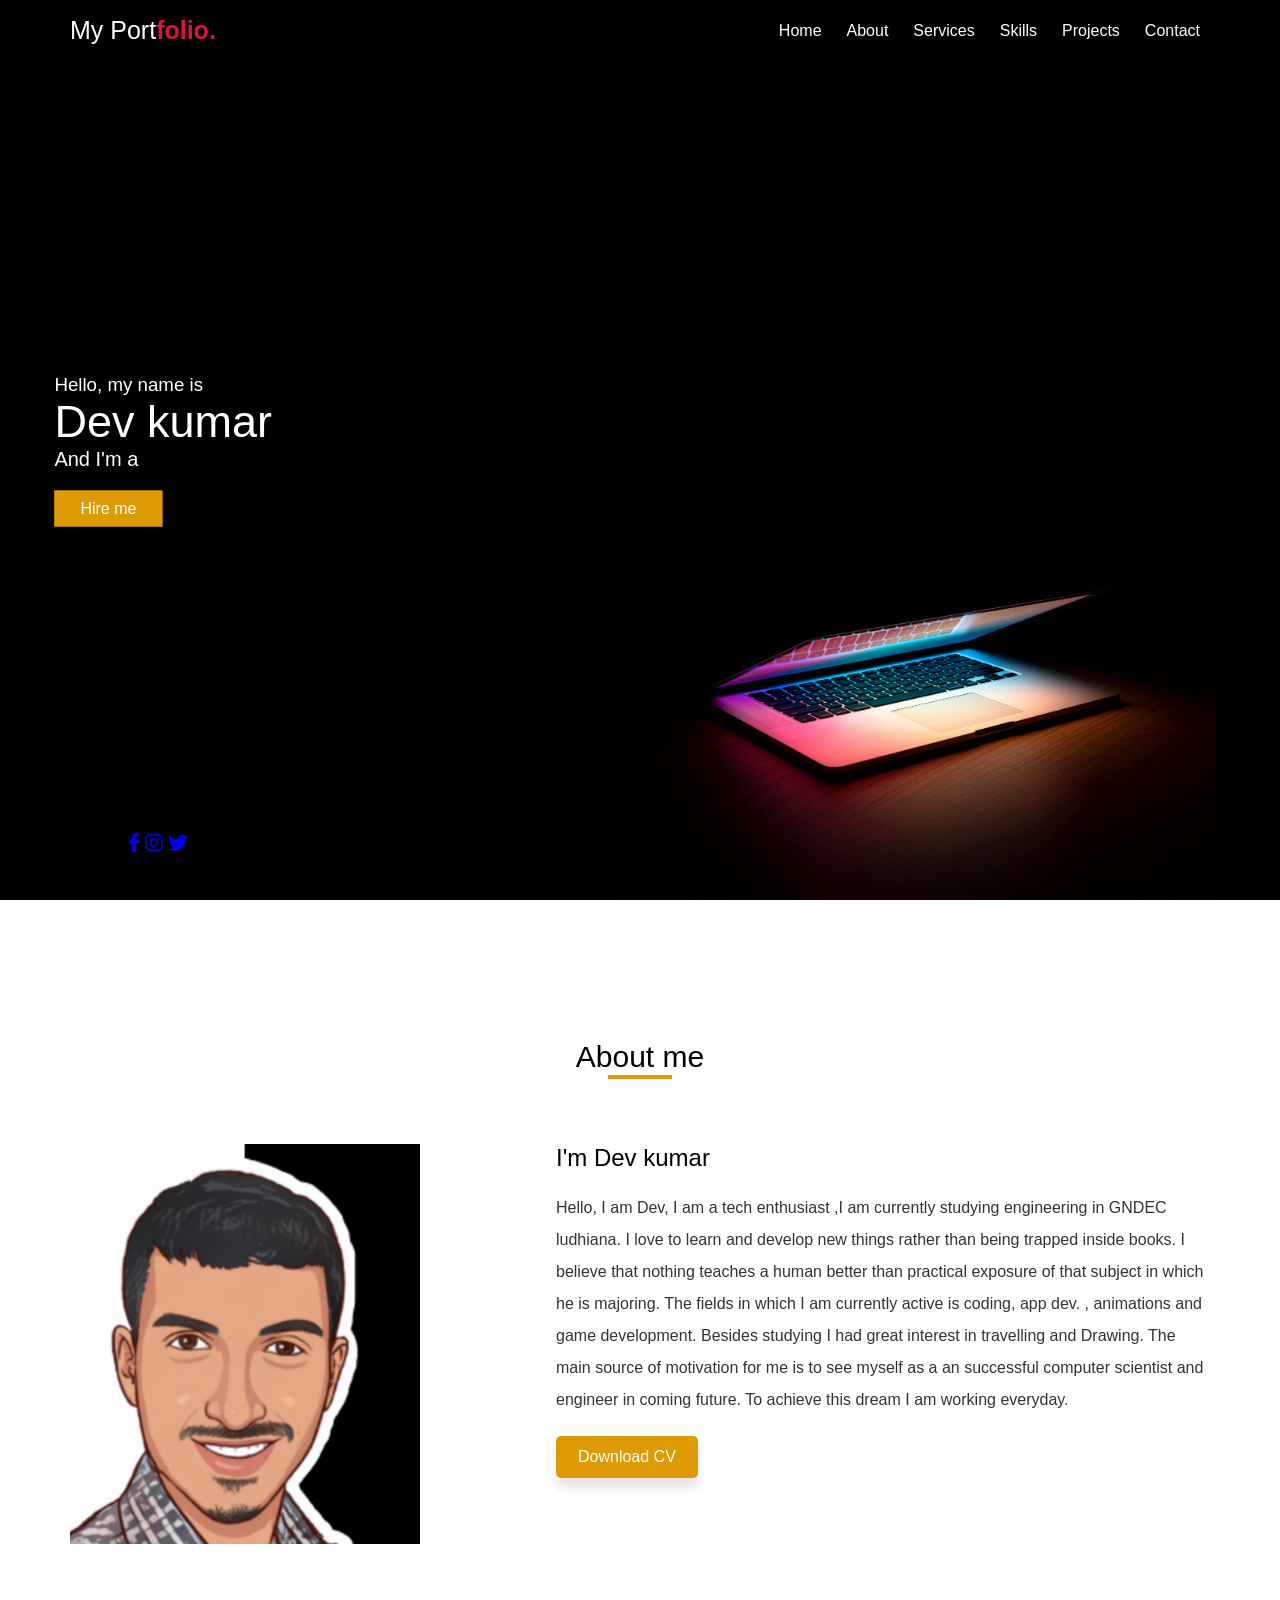
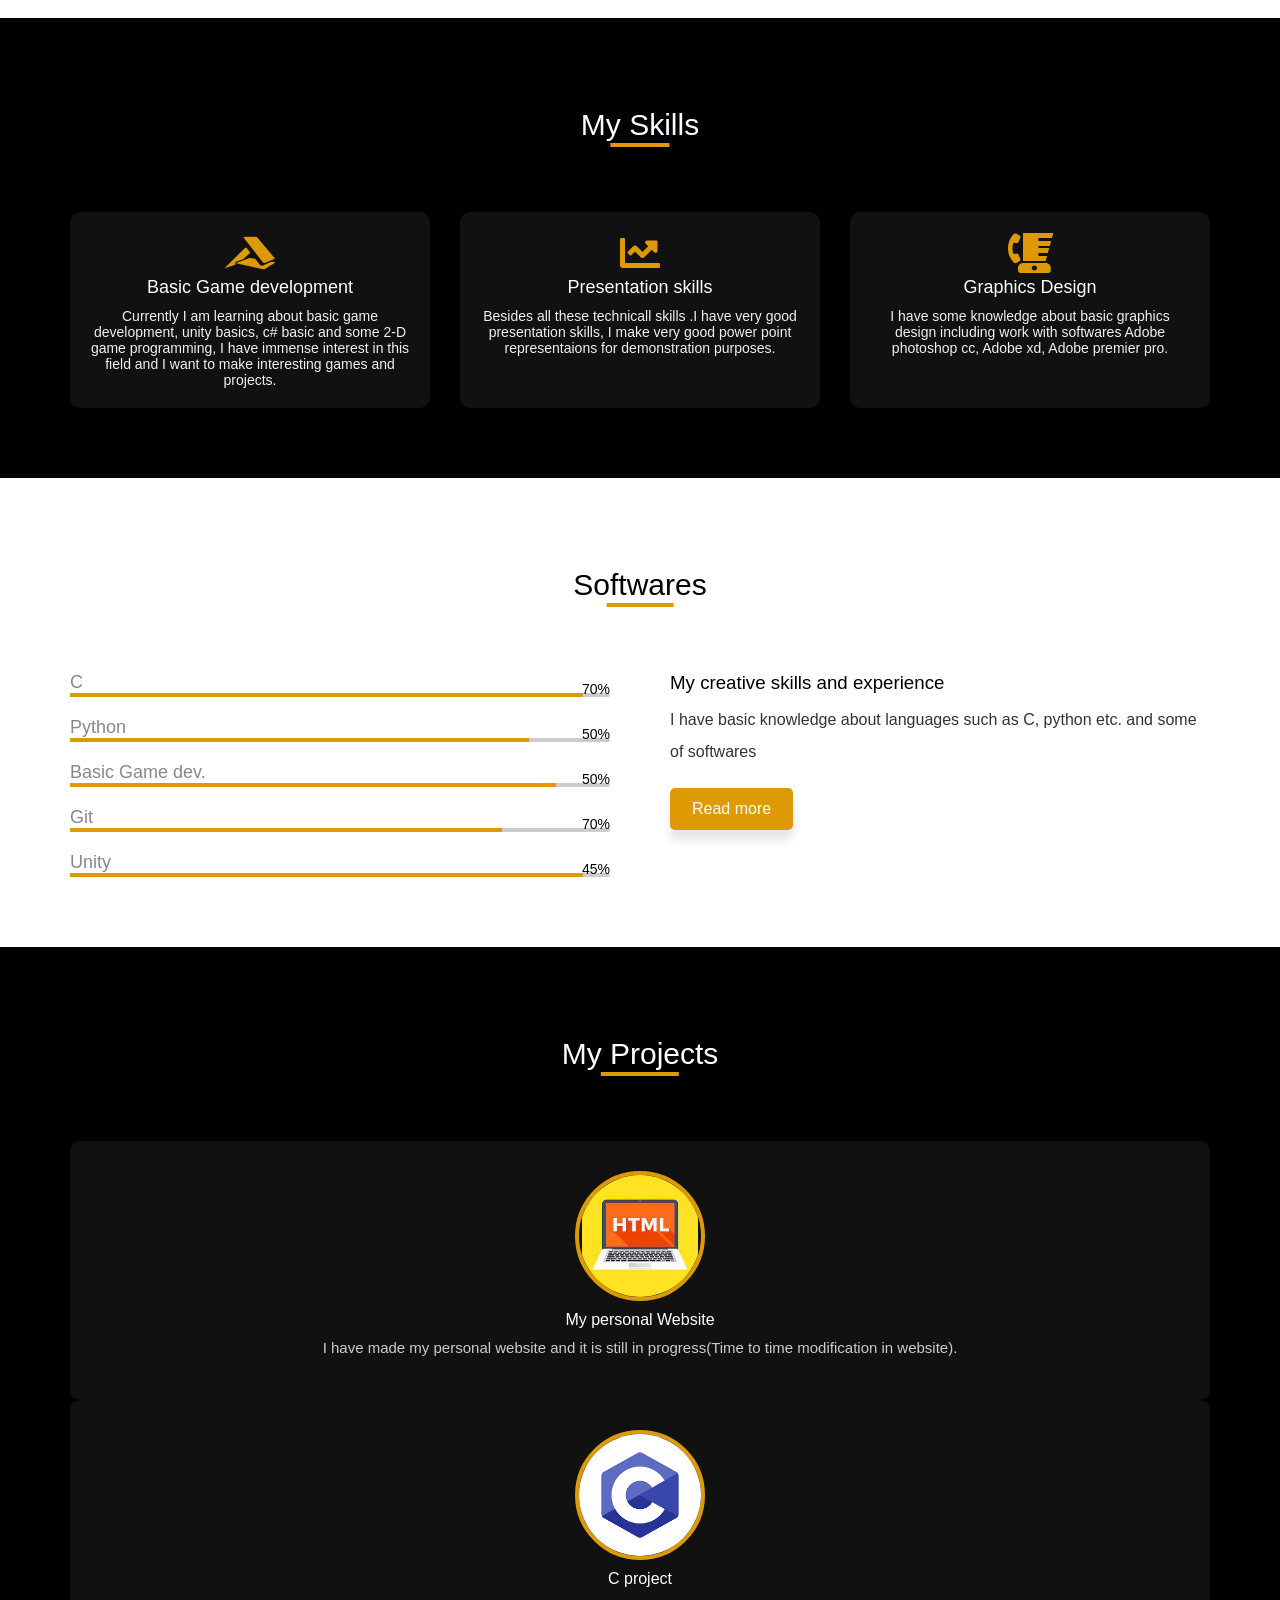
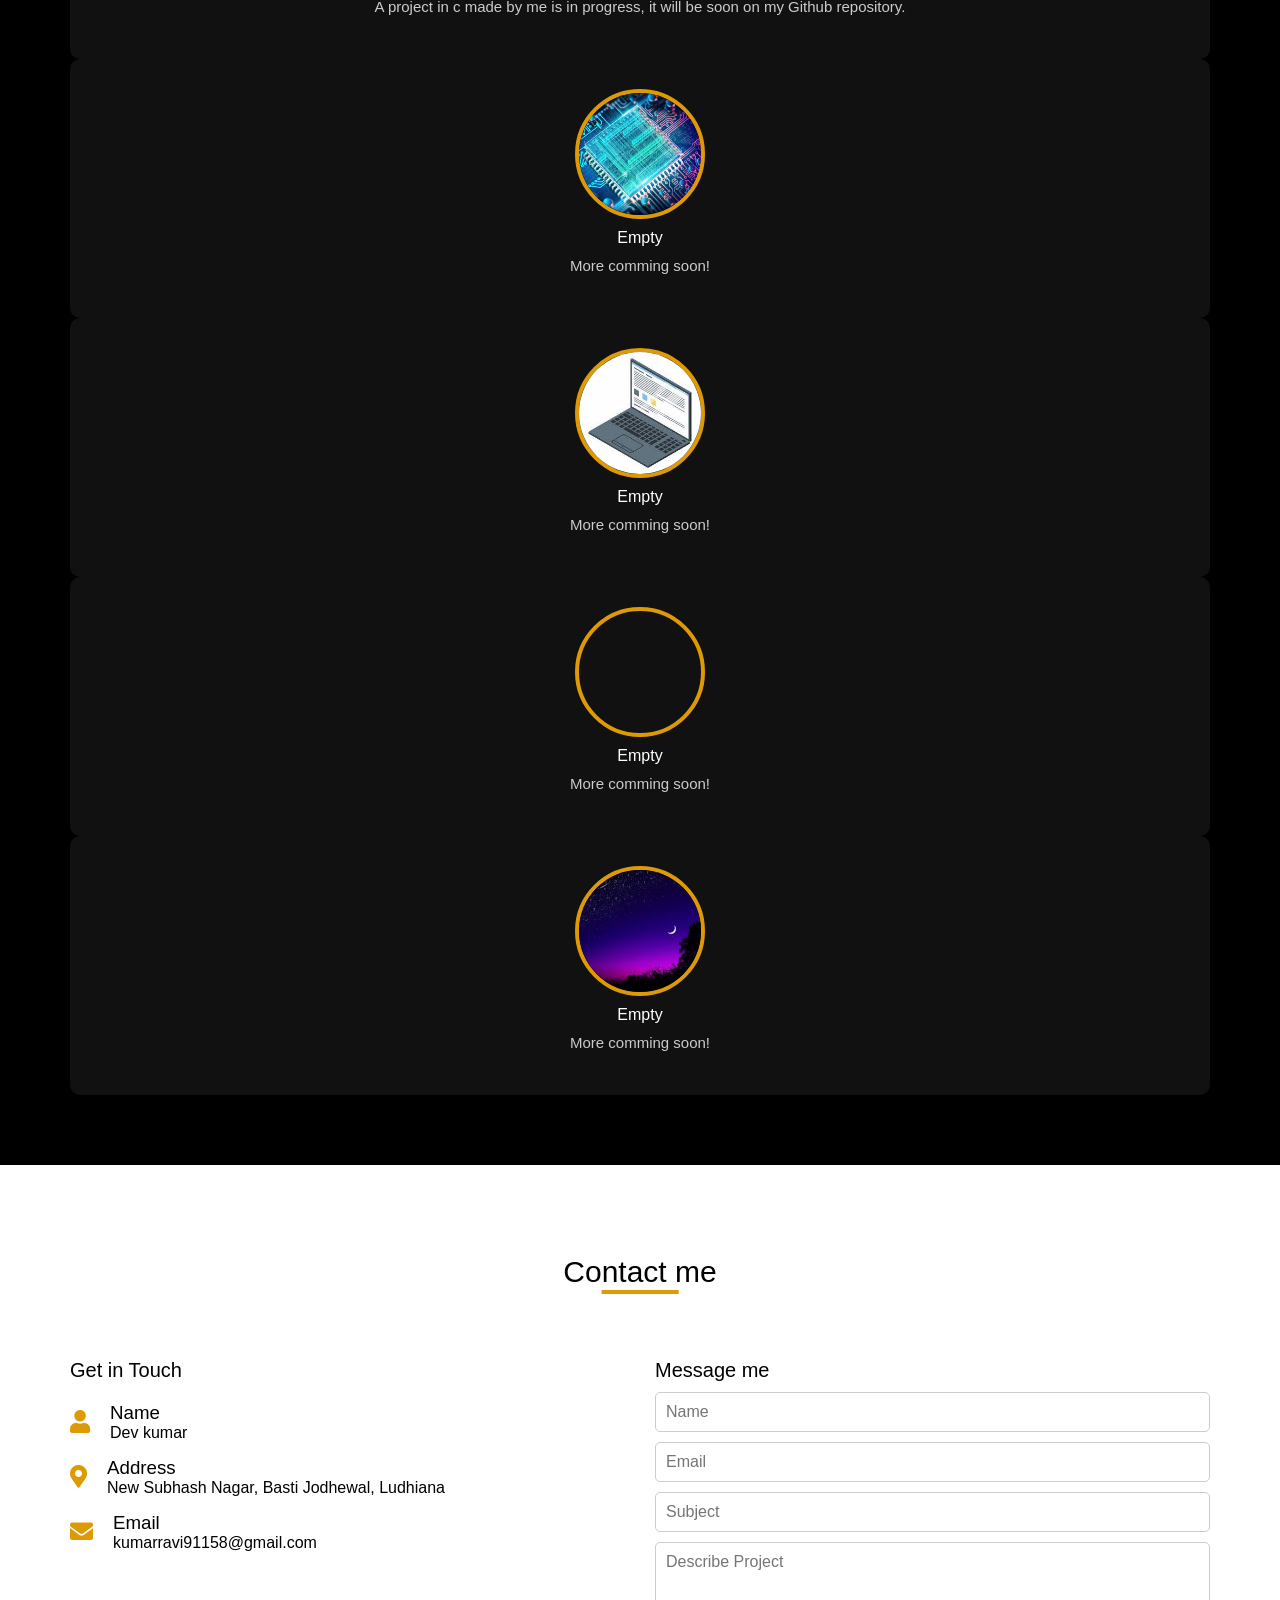
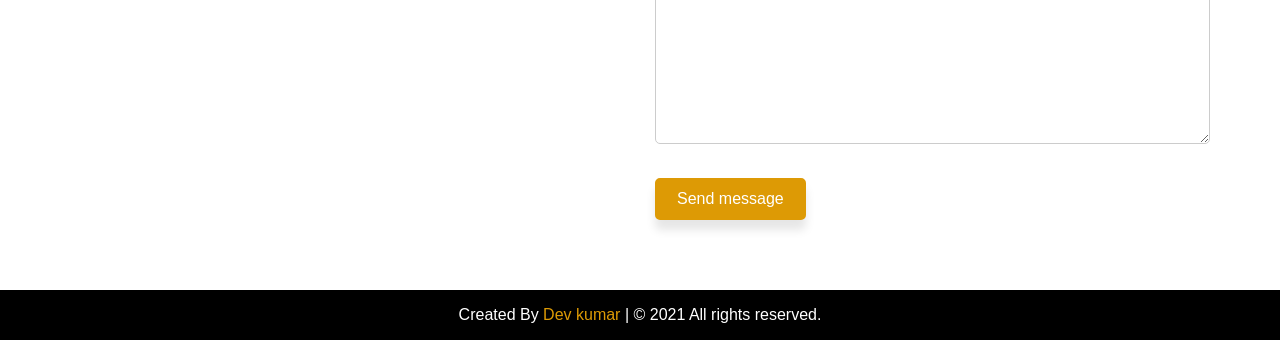
==== commit 62cf64ab: "initialcommit" ====
--- a/index.html
+++ b/index.html
@@ -1,240 +1,363 @@
 <!DOCTYPE html>
 <html lang="en">
-
-<head>
-  <meta charset="UTF-8">
-  <meta name="viewport" content="width=device-width, initial-scale=1.0">
-  <link rel="stylesheet" href="style.css">
-  <title>Dev kumar</title>
-</head>
-
-<body>
-  <!-- Header -->
-  <section id="header">
-    <div class="header container">
-      <div class="nav-bar">
-        <div class="brand">
-          <a href="#hero">
-            <h1><span>Po</span>rt<span>fo</span>lio.</h1>
-          </a>
-        </div>
-        <div class="nav-list">
+  <head>
+    <meta charset="UTF-8" />
+    <meta name="viewport" content="width=device-width, initial-scale=1.0" />
+    <!-- Favicon -->
+    <link rel="shortcut icon" href="./images/favicon.ico" type="image/x-icon" />
+    <!-- Font Awesome -->
+    <link
+      rel="stylesheet"
+      href="https://cdnjs.cloudflare.com/ajax/libs/font-awesome/5.15.1/css/all.min.css"
+    />
+    <!-- AOS -->
+    <link
+      rel="stylesheet"
+      href="https://cdnjs.cloudflare.com/ajax/libs/aos/2.3.4/aos.css"
+    />
+    <!-- Glidejs -->
+    <link
+      rel="stylesheet"
+      href="https://cdnjs.cloudflare.com/ajax/libs/Glide.js/3.4.1/css/glide.core.css"
+    />
+    <!-- Custom StyleSheet -->
+    <link rel="stylesheet" href="styles.css" />
+    <title>Portfolio Website</title>
+  </head>
+  <body>
+    <!-- Header -->
+    <header id="home" class="header">
+      <!-- Navigation -->
+      <nav class="nav">
+        <div class="navigation container">
+          <div class="logo">
+            <h1>My Port<span>folio.</span></h1>
+          </div>
+
+          <div class="menu">
+            <div class="top-nav">
+              <div class="logo">
+                <h1>Coder<span>.</span></h1>
+              </div>
+              <div class="close">
+                <i class="fas fa-times"></i>
+              </div>
+            </div>
+
+            <ul class="nav-list">
+              <li class="nav-item">
+                <a href="#home" class="nav-link scroll-link">Home</a>
+              </li>
+              <li class="nav-item">
+                <a href="#about" class="nav-link scroll-link">About</a>
+              </li>
+              <li class="nav-item">
+                <a href="#services" class="nav-link scroll-link">Services</a>
+              </li>
+              <li class="nav-item">
+                <a href="#skills" class="nav-link scroll-link">Skills</a>
+              </li>
+              <li class="nav-item">
+                <a href="#teams" class="nav-link scroll-link">Projects</a>
+              </li>
+              <li class="nav-item">
+                <a href="#contact" class="nav-link scroll-link">Contact</a>
+              </li>
+            </ul>
+          </div>
+
           <div class="hamburger">
-            <div class="bar"></div>
-          </div>
-          <ul>
-            <li><a href="#hero" data-after="Home">Home</a></li>
-            <li><a href="#services" data-after="Service">Skills</a></li>
-            <li><a href="#projects" data-after="Projects">Projects</a></li>
-            <li><a href="#about" data-after="About">About me</a></li>
-            <li><a href="#contact" data-after="Contact">Contact</a></li>
-          </ul>
-        </div>
-      </div>
-    </div>
-  </section>
-  <!-- End Header -->
-
-
-  <!-- Hero Section  -->
-  <section id="hero">
-    <div class="hero container">
-      <div>
-        <h1>Hello, <span></span></h1>
-        <h1>My Name is <span></span></h1>
-        <h1>Dev Kumar <span></span></h1>
-        <a href="#projects" type="button" class="cta">Hire me</a>
-      </div>
-    </div>
-  </section>
-  <!-- End Hero Section  -->
-
-  <!-- Service Section -->
-  <section id="services">
-    <div class="services container">
-      <div class="service-top">
-        <h1 class="section-title">Ski<span>ll</span>s :</h1>
-        <p>Some of the skills I have and I have been working on.</p>
-      </div>
-      <div class="service-bottom">
-        <div class="service-item">
-          <div class="icon"><img src="https://img.icons8.com/bubbles/100/000000/services.png" /></div>
-          <h2>C language</h2>
-          <p>I have some basic knowledge about C-language. </p>
-        </div>
-        <div class="service-item">
-          <div class="icon"><img src="https://img.icons8.com/bubbles/100/000000/services.png" /></div>
-          <h2>Basic Game development</h2>
-          <p>Currently I am learning about basic game development, unity basics, c# basic and some 2-D game programming,
-              I have immense interest in this field and I want to make interesting games and projects.
-          </p>
-        </div>
-        <div class="service-item">
-          <div class="icon"><img src="https://img.icons8.com/bubbles/100/000000/services.png" /></div>
-          <h2>Graphics Design</h2>
-          <p>I have some knowledge about basic graphics design including work with softwares Adobe photoshop cc, Adobe xd, Adobe premier pro.</p>
-        </div>
-        <div class="service-item">
-          <div class="icon"><img src="https://img.icons8.com/bubbles/100/000000/services.png" /></div>
-          <h2>Presentation skills</h2>
-          <p>Besides all these technicall skills .I have very good presentation skills, I make very good power point representaions for 
-              demonstration purposes.
-          </p>
-        </div>
-      </div>
-    </div>
-  </section>
-  <!-- End Service Section -->
-
-  <!-- Projects Section -->
-  <section id="projects">
-    <div class="projects container">
-      <div class="projects-header">
-        <h1 class="section-title">Recent <span>Projects</span></h1>
-      </div>
-      <div class="all-projects">
-        <div class="project-item">
-          <div class="project-info">
-            <h1>Project 1</h1>
-            <h2>My Website</h2>
-            <p>Made by html, css and javascript. You can see my website on repository section of my github. It is hosted on github pages and 
-                time to time there will be modifications in my website. Taking about now ,my website is very basic.
-            </p>
-          </div>
-          <div class="project-img">
-            <img src="./img/download (2).png" alt="img">
-          </div>
-        </div>
-        <div class="project-item">
-          <div class="project-info">
-            <h1>C - project</h1>
-            <h2>Coding is Love</h2>
-            <p>I am also working on two basic C projects which is tik-tak game and Employment management system. When done you can see my source code on
-                github. </p>
-          </div>
-          <div class="project-img">
-            <img src="./img/download.png" alt="img">
-          </div>
-        </div>
-        <div class="project-item">
-          <div class="project-info">
-            <h1>To be Updated!</h1>
-            <h2>Coding is Love</h2>
-            <p>Empty</p>
-          </div>
-          <div class="project-img">
-            <img src="./img/joshua-reddekopp-SyYmXSDnJ54-unsplash.jpg" alt="img">
-          </div>
-        </div>
-        <div class="project-item">
-          <div class="project-info">
-            <h1>To be Updated!</h1>
-            <h2>Coding is Love</h2>
-            <p>Empty</p>
-          </div>
-          <div class="project-img">
-            <img src="./img/joshua-reddekopp-SyYmXSDnJ54-unsplash.jpg" alt="img">
-          </div>
-        </div>
-        <div class="project-item">
-          <div class="project-info">
-            <h1>To be Updated!</h1>
-            <h2>Coding is Love</h2>
-            <p>Empty</p>
-          </div>
-          <div class="project-img">
-            <img src="./img/joshua-reddekopp-SyYmXSDnJ54-unsplash.jpg" alt="img">
-          </div>
-        </div>
-      </div>
-    </div>
-  </section>
-  <!-- End Projects Section -->
-
-  <!-- About Section -->
-  <section id="about">
-    <div class="about container">
-      <div class="col-left">
-        <div class="about-img">
-          <img src="./img/1621685281494.jpg" alt="img">
-        </div>
-      </div>
-      <div class="col-right">
-        <h1 class="section-title">About <span>me</span></h1>
-        <h2>Learning game developer</h2>
-        <p>Hello, I am Dev, I am a tech enthusiast ,I am currently studying engineering in GNDEC ludhiana. I love to learn
+            <i class="fas fa-bars"></i>
+          </div>
+        </div>
+      </nav>
+      <!-- Hero -->
+      <div class="hero">
+        <h3>Hello, my name is</h3>
+        <h1>Dev kumar</h1>
+        <h4>And I'm a <span id="type1"></span></h4>
+        <a href="#">Hire me</a>
+      </div>
+
+      <img class="banner" src="./images/joshua-reddekopp-SyYmXSDnJ54-unsplash.jpg" alt="" />
+
+      <div class="icons">
+        <a href="https://www.facebook.com/profile.php?id=100023589241398"><span><i class="fab fa-facebook-f"></i></span></a>
+        
+        <a href="https://www.instagram.com/itisdev00/"><span><i class="fab fa-instagram"></i></span></a>
+        
+        <a href="https://twitter.com/Dev50194118"><span><i class="fab fa-twitter"></i></span></a>
+      </div>
+    </header>
+
+    <!-- Main -->
+    <section class="section about" id="about">
+      <div class="title">
+        <h1>About me</h1>
+      </div>
+
+      <div class="about-center container">
+        <div class="left" data-aos="fade-right" data-aos-duration="2000">
+          <img src="./images/1621685281494.jpg" alt="" />
+        </div>
+        <div class="right" data-aos="fade-left" data-aos-duration="2000">
+          <h1>I'm Dev kumar <span id="type2"></span></h1>
+          <p>
+            Hello, I am Dev, I am a tech enthusiast ,I am currently studying engineering in GNDEC ludhiana. I love to learn
             and develop new things rather than being trapped inside books. I believe that nothing teaches a human better
             than practical exposure of that subject in which he is majoring.
             The fields in which I am currently active is coding, app dev. , animations and game development.
             Besides studying I had great interest in travelling and Drawing.
             The main source of motivation for me is to see myself as a an successful computer scientist and engineer in
-            coming future. To achieve this dream I am working everyday.</p>
-        <a href="#" class="cta">Download Resume</a>
-      </div>
-    </div>
-  </section>
-  <!-- End About Section -->
-
-  <!-- Contact Section -->
-  <section id="contact">
-    <div class="contact container">
-      <div>
-        <h1 class="section-title">Contact <span>info</span></h1>
-      </div>
-      <div class="contact-items">
-        <div class="contact-item">
-          <div class="icon"><img src="https://img.icons8.com/bubbles/100/000000/phone.png" /></div>
-          <div class="contact-info">
-            <h1>Phone no.</h1>
-            <h2>+91 8847089329</h2>
-          </div>
-        </div>
-        <div class="contact-item">
-          <div class="icon"><img src="https://img.icons8.com/bubbles/100/000000/new-post.png" /></div>
-          <div class="contact-info">
-            <h1>Email</h1>
-            <h2>kumarravi91158@gmail.com</h2>
-            <h2>devk6840@gmail.com</h2>
-          </div>
-        </div>
-        <div class="contact-item">
-          <div class="icon"><img src="https://img.icons8.com/bubbles/100/000000/map-marker.png" /></div>
-          <div class="contact-info">
-            <h1>Address</h1>
-            <h2>New Subhash Nagar, Basti Jodhewal, Ludhiana</h2>
-          </div>
-        </div>
-      </div>
-    </div>
-  </section>
-  <!-- End Contact Section -->
-
-  <!-- Footer -->
-  <section id="footer">
-    <div class="footer container">
-      <div class="brand">
-        <h1><span>Dev </span>Kum<span>A</span>r</h1>
-      </div>
-      <h2>Coding is passion.</h2>
-      <div class="social-icon">
-        <div class="social-item">
-          <a href="#"><img src="https://img.icons8.com/bubbles/100/000000/facebook-new.png" /></a>
-        </div>
-        <div class="social-item">
-          <a href="#"><img src="https://img.icons8.com/bubbles/100/000000/instagram-new.png" /></a>
-        </div>
-        <div class="social-item">
-          <a href="#"><img src="https://img.icons8.com/bubbles/100/000000/twitter.png" /></a>
-        </div>
-        <div class="social-item">
-          <a href="#"><img src="img/icons8-circled-w-50.png" /></a>
-        </div>
-      </div>
-      <p>Copyright © 2021. All rights reserved</p>
-    </div>
-  </section>
-  <!-- End Footer -->
-  <script src="./app.js"></script>
-</body>
-
-</html>+            coming future. To achieve this dream I am working everyday.
+          </p>
+          <a href="#" class="btn">Download CV</a>
+        </div>
+      </div>
+    </section>
+
+    <!-- Services -->
+    <section class="section theme" id="services">
+      <div class="title">
+        <h1>My Skills</h1>
+      </div>
+
+      <div class="services-center container">
+        <div class="service" data-aos="fade-down" data-aos-duration="2000">
+          <span><i class="fab fa-accusoft"></i></span>
+          <h2>Basic Game development</h2>
+          <p>
+            Currently I am learning about basic game development, unity basics, c# basic and some 2-D game programming,
+            I have immense interest in this field and I want to make interesting games and projects.
+          </p>
+        </div>
+
+        <div class="service" data-aos="fade-up" data-aos-duration="2000">
+          <span><i class="fas fa-chart-line"></i></span>
+          <h2>Presentation skills</h2>
+          <p>
+            Besides all these technicall skills .I have very good presentation skills, I make very good power point representaions for 
+              demonstration purposes.
+          </p>
+        </div>
+
+        <div class="service" data-aos="fade-down" data-aos-duration="2000">
+          <span><i class="fas fa-blender-phone"></i></span>
+          <h2>Graphics Design</h2>
+          <p>
+            I have some knowledge about basic graphics design including work with softwares Adobe photoshop cc, Adobe xd, Adobe premier pro.
+          </p>
+        </div>
+      </div>
+    </section>
+
+    <!-- Skills -->
+    <section class="section skills" id="skills">
+      <div class="title">
+        <h1>Softwares</h1>
+      </div>
+
+      <div class="skills-center container">
+        <div class="skills-left" data-aos="fade-right" data-aos-duration="2000">
+          <div class="skills-box">
+            <h4>C</h4>
+            <div class="skills-ilt">
+              <div class="skills-bar html"></div>
+              <span>70%</span>
+            </div>
+          </div>
+          <div class="skills-box">
+            <h4>Python</h4>
+            <div class="skills-ilt">
+              <div class="skills-bar css"></div>
+              <span>50%</span>
+            </div>
+          </div>
+          <div class="skills-box">
+            <h4>Basic Game dev.</h4>
+            <div class="skills-ilt">
+              <div class="skills-bar javascript"></div>
+              <span>50%</span>
+            </div>
+          </div>
+          <div class="skills-box">
+            <h4>Git</h4>
+            <div class="skills-ilt">
+              <div class="skills-bar nodejs"></div>
+              <span>70%</span>
+            </div>
+          </div>
+
+          <div class="skills-box">
+            <h4>Unity</h4>
+            <div class="skills-ilt">
+              <div class="skills-bar mongodb"></div>
+              <span>45%</span>
+            </div>
+          </div>
+        </div>
+
+        <div class="right" data-aos="fade-left" data-aos-duration="2000">
+          <h3>My creative skills and experience</h3>
+          <p>
+          I have basic knowledge about languages such as C, python etc. and some of softwares
+          </p>
+          <a href="#" class="btn">Read more</a>
+        </div>
+      </div>
+    </section>
+
+    <!-- Teams -->
+    <section class="section theme" id="teams">
+      <div class="title">
+        <h1>My Projects</h1>
+      </div>
+
+      <div class="teams-center container">
+        <div class="glide">
+          <div class="glide__track" data-glide-el="track">
+            <ul class="glide__slides">
+              <li class="glide__slide">
+                <div class="team">
+                  <div class="img-cover">
+                    <img src="./images/download (1).jfif" alt="" />
+                  </div>
+                  <h3>My personal Website</h3>
+                  <p>
+                    I have made my personal website and it is still in progress(Time to time modification in website).
+                  </p>
+                </div>
+              </li>
+              <li class="glide__slide">
+                <div class="team">
+                  <div class="img-cover">
+                    <img src="./images/download (1).png" alt="" />
+                  </div>
+                  <h3>C project</h3>
+                  <p>
+                    A project in c made by me is in progress, it will be soon on my Github repository.
+                  </p>
+                </div>
+              </li>
+              <li class="glide__slide">
+                <div class="team">
+                  <div class="img-cover">
+                    <img src="./images/cpu_wireframe-wallpaper-1600x900.jpg" alt="" />
+                  </div>
+                  <h3>Empty</h3>
+                  <p>
+                    More comming soon!
+                  </p>
+                </div>
+              </li>
+              <li class="glide__slide">
+                <div class="team">
+                  <div class="img-cover">
+                    <img src="./images/download.jfif" alt="" />
+                  </div>
+                  <h3>Empty</h3>
+                  <p>
+                    More comming soon!
+                  </p>
+                </div>
+              </li>
+              <li class="glide__slide">
+                <div class="team">
+                  <div class="img-cover">
+                    <img src="./images/profile3.jpg" alt="" />
+                  </div>
+                  <h3>Empty</h3>
+                  <p>
+                    More comming soon!
+                  </p>
+                </div>
+              </li>
+              <li class="glide__slide">
+                <div class="team">
+                  <div class="img-cover">
+                    <img src="./images/moon_tree_starry_sky_132139_300x188.jpg" alt="" />
+                  </div>
+                  <h3>Empty</h3>
+                  <p>
+                    More comming soon!
+                  </p>
+                </div>
+              </li>
+            </ul>
+          </div>
+        </div>
+      </div>
+    </section>
+
+    <!-- Contact -->
+    <section class="section contact" id="contact">
+      <div class="title">
+        <h1>Contact me</h1>
+      </div>
+
+      <div class="contact-center container">
+        <div class="left" data-aos="fade-down-right" data-aos-duration="2000">
+          <h2>Get in Touch</h2>
+          <p>
+        
+          </p>
+          <div>
+            <span class="icon"><i class="fas fa-user"></i></span>
+            <span class="content">
+              <h3>Name</h3>
+              <span>Dev kumar</span>
+            </span>
+          </div>
+
+          <div>
+            <span class="icon"><i class="fas fa-map-marker-alt"></i></span>
+            <span class="content">
+              <h3>Address</h3>
+              <span>New Subhash Nagar, Basti Jodhewal, Ludhiana</span>
+            </span>
+          </div>
+
+          <div>
+            <span class="icon"><i class="fas fa-envelope"></i></span>
+            <span class="content">
+              <h3>Email</h3>
+              <span>kumarravi91158@gmail.com</span>
+            </span>
+          </div>
+        </div>
+        <div class="right" data-aos="fade-up-left" data-aos-duration="2000">
+          <form class="form">
+            <h2>Message me</h2>
+            <div>
+              <input type="text" placeholder="Name" />
+              <input type="email" placeholder="Email" />
+            </div>
+            <input type="text" placeholder="Subject" />
+            <textarea
+              cols="10"
+              rows="10"
+              placeholder="Describe Project"
+            ></textarea>
+
+            <a href="#" class="btn">Send message</a>
+          </form>
+        </div>
+      </div>
+    </section>
+
+    <footer>
+      <p>Created By <span>Dev kumar</span> | &copy; 2021 All rights reserved.</p>
+    </footer>
+
+    <!-- AOS -->
+    <script src="https://cdnjs.cloudflare.com/ajax/libs/aos/2.3.4/aos.js"></script>
+    <!-- Typeit -->
+    <script src="https://cdnjs.cloudflare.com/ajax/libs/typeit/7.0.4/typeit.min.js"></script>
+    <!-- GSAP -->
+    <script src="https://cdnjs.cloudflare.com/ajax/libs/gsap/3.5.1/gsap.min.js"></script>
+    <!-- Glidejs -->
+    <script src="https://cdnjs.cloudflare.com/ajax/libs/Glide.js/3.4.1/glide.min.js"></script>
+    <!-- Custom Script -->
+    <script src="index.js"></script>
+  </body>
+</html>
--- a/styles.css
+++ b/styles.css
@@ -0,0 +1,705 @@
+*,
+*::before,
+*::after {
+  margin: 0;
+  padding: 0;
+  box-sizing: inherit;
+}
+
+html {
+  scroll-behavior: smooth;
+  box-sizing: border-box;
+  font-size: 62.5%;
+}
+
+body {
+  font-family: "Poppins", sans-serif;
+  font-size: 1.6rem;
+  font-weight: 400;
+  background-color: #fff;
+  color: #000;
+  position: relative;
+  z-index: 1;
+}
+
+h1,
+h2,
+h3,
+h4 {
+  font-weight: 500;
+}
+
+a {
+  text-decoration: none;
+}
+
+img {
+  max-width: 100%;
+}
+
+li {
+  list-style: none;
+}
+
+.container {
+  max-width: 114rem;
+  margin: 0 auto;
+}
+
+@media only screen and (max-width: 1200px) {
+  .container {
+    padding: 0 3rem;
+  }
+}
+
+/* Header */
+.header {
+  position: relative;
+  width: 100%;
+  min-height: 100vh;
+  background: #000;
+  z-index: 1;
+}
+
+.header img {
+  position: absolute;
+  right: 5%;
+  bottom: 0;
+  width: 60rem;
+  z-index: -1;
+}
+
+@media only screen and (max-width: 996px) {
+  .header {
+    min-height: 60vh;
+  }
+
+  .header img {
+    width: 50rem;
+  }
+}
+
+@media only screen and (max-width: 768px) {
+  .header img {
+    width: 40rem;
+  }
+}
+
+@media only screen and (max-width: 567px) {
+  .header {
+    min-height: 100vh;
+  }
+
+  .header img {
+    width: 35rem;
+  }
+}
+
+.nav {
+  padding: 1.6rem 0;
+}
+
+.nav.fix-nav {
+  position: fixed;
+  top: 0;
+  left: 0;
+  width: 100%;
+  background-color: #dd9a05;
+  box-shadow: 0 5px 15px rgba(0, 0, 0, 0.1);
+  z-index: 999;
+}
+
+.navigation {
+  display: flex;
+  align-items: center;
+  justify-content: space-between;
+}
+
+.logo h1 {
+  font-size: 2.5rem;
+  color: #fff;
+}
+
+.logo h1 span {
+  font-weight: bold;
+  color: crimson;
+}
+
+.nav-list {
+  display: flex;
+  align-items: center;
+}
+
+.nav-item:not(:last-child) {
+  margin-right: 0.5rem;
+}
+
+.nav-link:link,
+.nav-link:visited {
+  color: #fff;
+  padding: 0.8rem 1rem;
+  transition: all 300ms ease-in-out;
+}
+
+.nav-link:hover {
+  border-radius: 0.3rem;
+  background-color: #dd9a05;
+}
+
+.top-nav {
+  display: none;
+}
+
+.hamburger {
+  display: none;
+}
+
+@media only screen and (max-width: 768px) {
+  .menu {
+    position: fixed;
+    top: 0;
+    left: -100%;
+    width: 80%;
+    max-width: 40rem;
+    height: 100%;
+    background-color: #fff;
+    transition: all 500ms ease-in-out;
+    z-index: 100;
+  }
+
+  .menu.show {
+    left: 0;
+  }
+
+  .top-nav {
+    display: flex;
+    align-items: center;
+    justify-content: space-between;
+    background-color: #dd9a05;
+    padding: 1rem 1.6rem;
+  }
+
+  .top-nav .logo span {
+    color: #fff;
+  }
+
+  .top-nav .close {
+    color: #fff;
+    font-size: 2.3rem;
+    padding: 1rem;
+    cursor: pointer;
+  }
+
+  .hamburger {
+    display: block;
+    color: #fff;
+    font-size: 2.3rem;
+    padding: 0.5rem;
+    cursor: pointer;
+  }
+
+  .nav-link:link,
+  .nav-link:visited {
+    display: block;
+    font-size: 1.7rem;
+    color: #222;
+    padding: 1rem 0;
+  }
+
+  .nav-list {
+    flex-direction: column;
+    align-items: start;
+    padding: 1rem 1.6rem;
+  }
+
+  body.show::before {
+    content: "";
+    position: absolute;
+    top: 0;
+    left: 0;
+    width: 100%;
+    height: 100%;
+    background-color: rgba(0, 0, 0, 0.8);
+    z-index: 1;
+  }
+
+  .nav.show {
+    background-color: rgba(0, 0, 0, 0.8);
+  }
+}
+
+/* Hero */
+.hero {
+  position: absolute;
+  top: 50%;
+  transform: translate(25%, -50%);
+  color: #fff;
+}
+
+.hero h3 {
+  font-weight: 400;
+}
+
+.hero h1 {
+  font-size: 4.5rem;
+}
+
+.hero h4 {
+  font-size: 2rem;
+}
+.hero h4 span {
+  color: #dd9a05;
+  text-decoration: underline;
+}
+
+.hero a:link,
+.hero a:visited {
+  display: inline-block;
+  padding: 0.8rem 2.5rem;
+  border: 1px solid #dd9a05;
+  background-color: #dd9a05;
+  color: #fff;
+  margin-top: 2rem;
+}
+
+.hero a:hover {
+  background-color: transparent;
+}
+
+@media only screen and (max-width: 996px) {
+  .hero {
+    transform: translate(10%, -50%);
+  }
+}
+
+@media only screen and (max-width: 768px) {
+  .hero h1 {
+    font-size: 4rem;
+  }
+}
+
+@media only screen and (max-width: 567px) {
+  .hero {
+    top: 35%;
+    transform: translate(10%, -50%);
+  }
+
+  .hero h3 {
+    font-size: 1.6rem;
+  }
+
+  .hero h1 {
+    font-size: 3rem;
+  }
+
+  .hero h4 {
+    font-size: 1.6rem;
+  }
+}
+
+.icons {
+  position: absolute;
+  bottom: 5%;
+  left: 10%;
+  color: #fff;
+}
+
+.icons span:not(:last-child) {
+  margin-right: 1rem;
+}
+
+.icons span {
+  font-size: 2rem;
+  cursor: pointer;
+  transition: all 300ms ease-in-out;
+}
+
+.icons span:hover {
+  color: #dd9a05;
+}
+
+@media only screen and (max-width: 567px) {
+  .icons {
+    display: none;
+  }
+}
+
+/* About */
+
+.section {
+  padding: 5rem 0 7rem 0;
+  overflow-x: hidden;
+}
+
+.about {
+  margin-top: 5rem;
+}
+
+.about-center {
+  display: grid;
+  grid-template-columns: 1fr 1.5fr;
+  gap: 3rem 5rem;
+}
+
+.title {
+  margin: 4rem 0 7rem 0;
+  text-align: center;
+}
+
+.title h1 {
+  font-size: 3rem;
+  display: inline-block;
+  position: relative;
+  z-index: 0;
+}
+
+.title h1::after {
+  content: "";
+  position: absolute;
+  left: 50%;
+  bottom: -20%;
+  transform: translate(-50%, -50%);
+  background-color: #dd9a05;
+  width: 50%;
+  height: 0.4rem;
+  z-index: 1;
+}
+
+.left img {
+  height: 40rem;
+  max-width: 35rem;
+  object-fit: cover;
+}
+
+.right h1 {
+  margin-bottom: 2rem;
+}
+
+.right p {
+  line-height: 2;
+  margin-bottom: 2rem;
+  color: #333;
+}
+
+.right h1 span {
+  color: #dd9a05;
+}
+
+a.btn {
+  display: inline-block;
+  padding: 1rem 2rem;
+  background: #dd9a05;
+  color: #fff;
+  border-radius: 0.5rem;
+  border: 2px solid #dd9a05;
+  box-shadow: 0 10px 10px rgba(0, 0, 0, 0.1);
+  transition: all 300ms ease-in-out;
+}
+
+a.btn:hover {
+  transform: translateY(-3px);
+  background-color: transparent;
+  color: inherit;
+}
+
+a.btn:active {
+  transform: translateY(0px);
+}
+
+@media only screen and (max-width: 996px) {
+  .right h1 {
+    font-size: 2rem;
+  }
+
+  .right p {
+    font-size: 1.5rem;
+  }
+
+  a.btn {
+    padding: 0.7rem 1.8rem;
+  }
+
+  .left img {
+    height: 40rem;
+    max-width: 25rem;
+  }
+}
+
+@media only screen and (max-width: 768px) {
+  .about-center {
+    grid-template-columns: 1fr;
+    gap: 3rem 0rem;
+  }
+
+  .left {
+    text-align: center;
+  }
+
+  .left img {
+    height: 40rem;
+    max-width: 90%;
+  }
+}
+
+/* Services */
+.theme {
+  background-color: #000;
+}
+
+.theme .title {
+  color: #fff;
+}
+
+.services-center {
+  display: grid;
+  grid-template-columns: repeat(auto-fit, minmax(25rem, 1fr));
+  gap: 3rem;
+}
+
+.service {
+  color: #fff;
+  background-color: #111;
+  padding: 2rem;
+  text-align: center;
+  border-radius: 1rem;
+  transition: all 300ms ease-in-out;
+}
+
+.service span {
+  color: #dd9a05;
+  font-size: 4rem;
+  transition: all 300ms ease-in-out;
+}
+
+.service h2 {
+  font-size: 1.8rem;
+  margin-bottom: 1rem;
+}
+
+.service p {
+  font-size: 1.4rem;
+  color: #f1f1f1;
+}
+
+.service:hover {
+  background-color: #dd9a05;
+}
+
+.service:hover span {
+  color: #fff;
+}
+
+/* Skills */
+
+.skills-box:not(:last-child) {
+  margin-bottom: 2rem;
+}
+
+.skills-box h4 {
+  font-size: 1.8rem;
+  color: #888;
+  font-size: 500;
+}
+
+.skills-box .skills-ilt {
+  width: 100%;
+  position: relative;
+  height: 0.4rem;
+  background-color: #ccc;
+  border-radius: 0.5rem;
+}
+
+.skills-box .skills-bar {
+  background-color: #dd9a05;
+  height: 0.4rem;
+}
+
+.skills-box .html {
+  width: 95%;
+}
+
+.skills-box .css {
+  width: 85%;
+}
+
+.skills-box .javascript {
+  width: 90%;
+}
+
+.skills-box .nodejs {
+  width: 80%;
+}
+
+.skills-box .mongodb {
+  width: 95%;
+}
+
+.skills-box span {
+  position: absolute;
+  bottom: 10%;
+  right: 0;
+  font-size: 1.4rem;
+}
+
+.skills-center {
+  display: grid;
+  grid-template-columns: 1fr 1fr;
+  gap: 6rem;
+}
+
+.right h3 {
+  margin-bottom: 1rem;
+}
+
+.right p {
+  margin-bottom: 2rem;
+}
+
+@media only screen and (max-width: 768px) {
+  .skills-center {
+    grid-template-columns: 1fr;
+  }
+}
+
+/* Teams */
+.team {
+  color: #fff;
+  background-color: #111;
+  padding: 3rem;
+  text-align: center;
+  border-radius: 1rem;
+  border-bottom: 4px solid transparent;
+  transition: all 300ms ease-in-out;
+}
+
+.team .img-cover {
+  overflow: hidden;
+  border-radius: 100%;
+  border: 4px solid #dd9a05;
+  height: 13rem;
+  width: 13rem;
+  margin: 0 auto;
+  transition: all 300ms ease-in-out;
+}
+
+.team .img-cover img {
+  height: 100%;
+  object-fit: cover;
+}
+
+.team h3 {
+  font-size: 1.6rem;
+  margin: 1rem 0;
+}
+
+.team p {
+  font-size: 1.5rem;
+  color: #ccc;
+  width: 80%;
+  margin: 0 auto 1rem auto;
+}
+
+.team:hover {
+  border-bottom: 4px solid #fff;
+  background-color: #dd9a05;
+}
+
+.team:hover .img-cover {
+  border-color: #fff;
+}
+
+/* Contact */
+.contact-center {
+  display: grid;
+  grid-template-columns: 1fr 1fr;
+  gap: 3rem;
+}
+
+.left h2 {
+  font-size: 2rem;
+}
+
+.left p {
+  font-size: 1.5rem;
+  margin-bottom: 2rem;
+}
+
+.left div {
+  display: flex;
+  align-items: center;
+  margin-bottom: 1.5rem;
+}
+
+.left div .content {
+  text-align: left;
+}
+
+.left .icon {
+  margin-right: 2rem;
+  font-size: 2.3rem;
+  color: #dd9a05;
+}
+
+.form h2 {
+  font-size: 2rem;
+  margin-bottom: 1rem;
+}
+
+.form input,
+.form textarea {
+  font-family: "Poppins", sans-serif;
+  font-size: 1.6rem;
+  padding: 1rem 0;
+  text-indent: 1rem;
+  border: 1px solid #ccc;
+  border-radius: 0.5rem;
+  margin-bottom: 1rem;
+  width: 100%;
+  outline: none;
+}
+
+.form .right div {
+  display: flex;
+}
+
+.form .right div input {
+  flex: 1 1 50%;
+}
+
+.form textarea {
+  width: 100%;
+  resize: vertical;
+  margin-bottom: 3rem;
+}
+
+@media only screen and (max-width: 768px) {
+  .contact-center {
+    grid-template-columns: 1fr;
+  }
+
+  .contact-center .left {
+    text-align: left;
+  }
+
+  .left div .content h3 {
+    font-size: 1.6rem;
+  }
+
+  .left div .content span {
+    font-size: 1.5rem;
+  }
+}
+
+footer {
+  background-color: #000;
+  padding: 1.6rem 1rem;
+  text-align: center;
+}
+
+footer p {
+  color: #fff;
+}
+
+footer p span {
+  color: #dd9a05;
+}
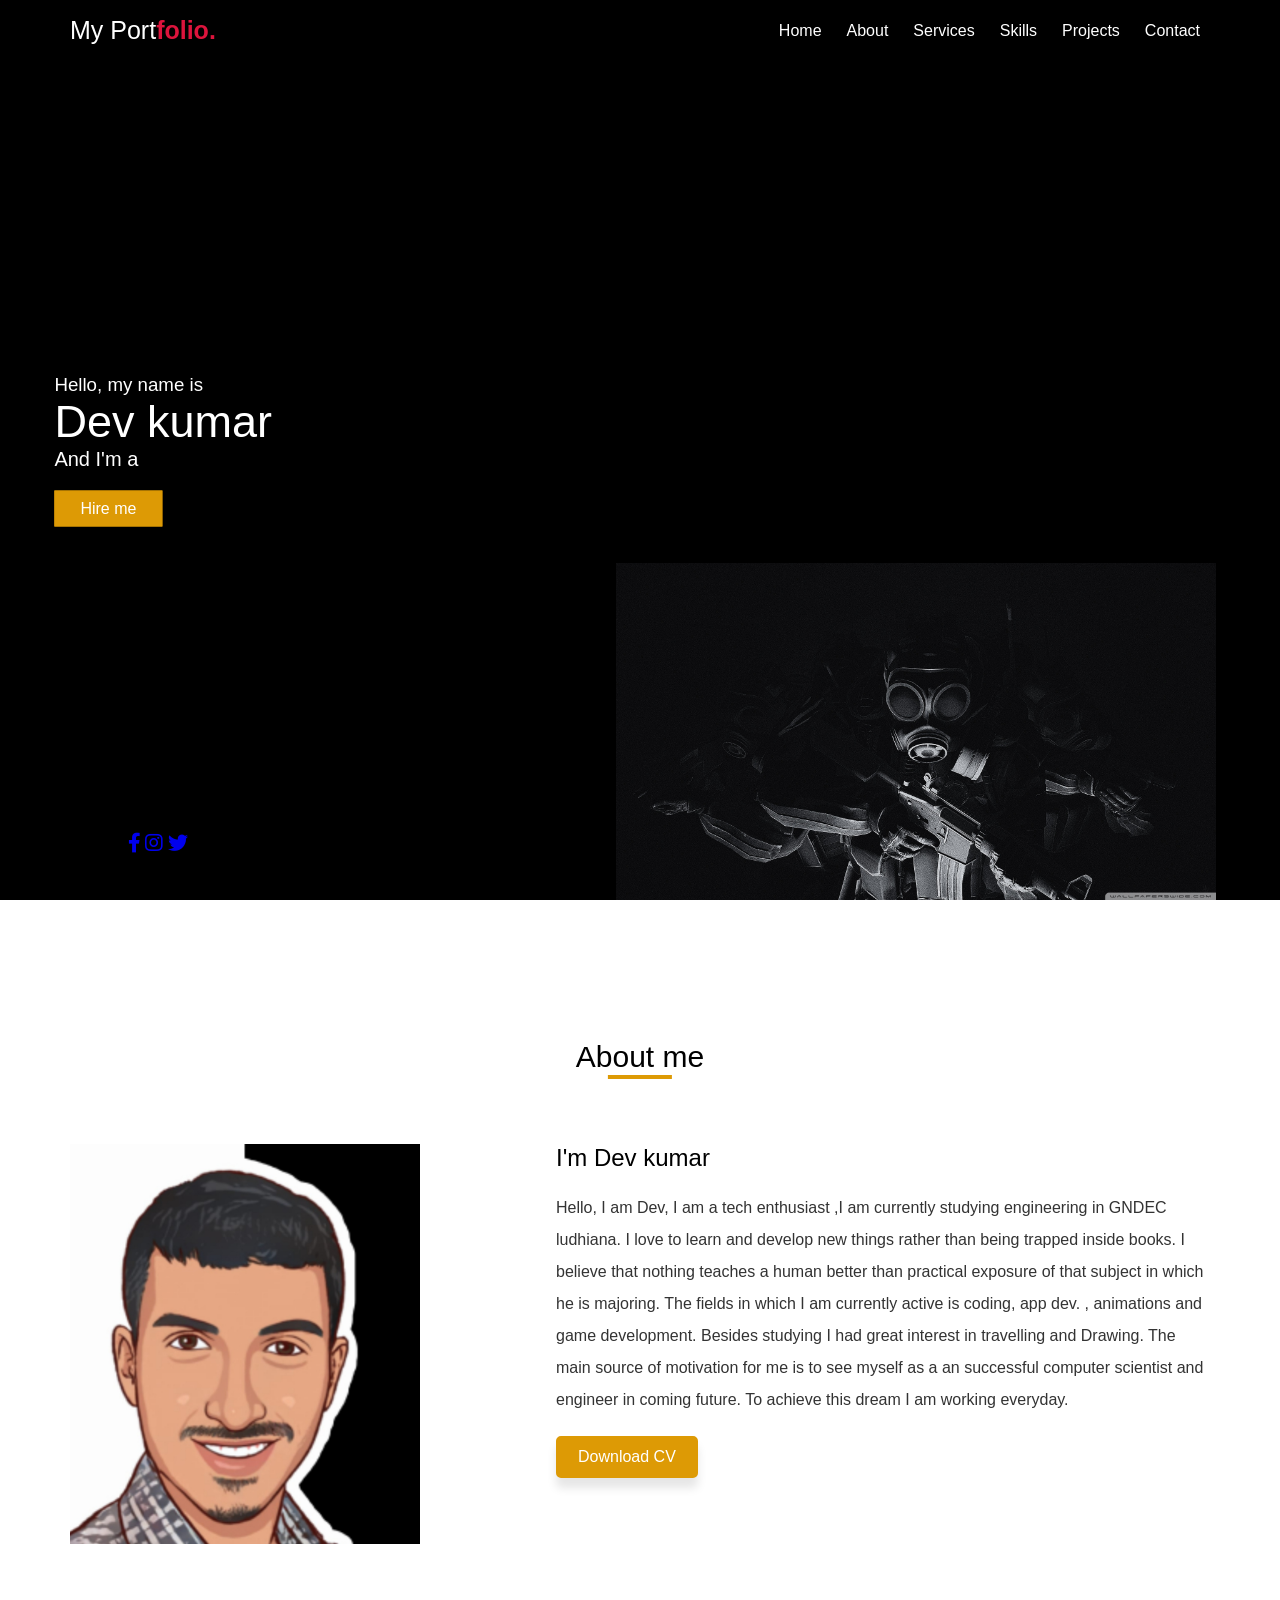
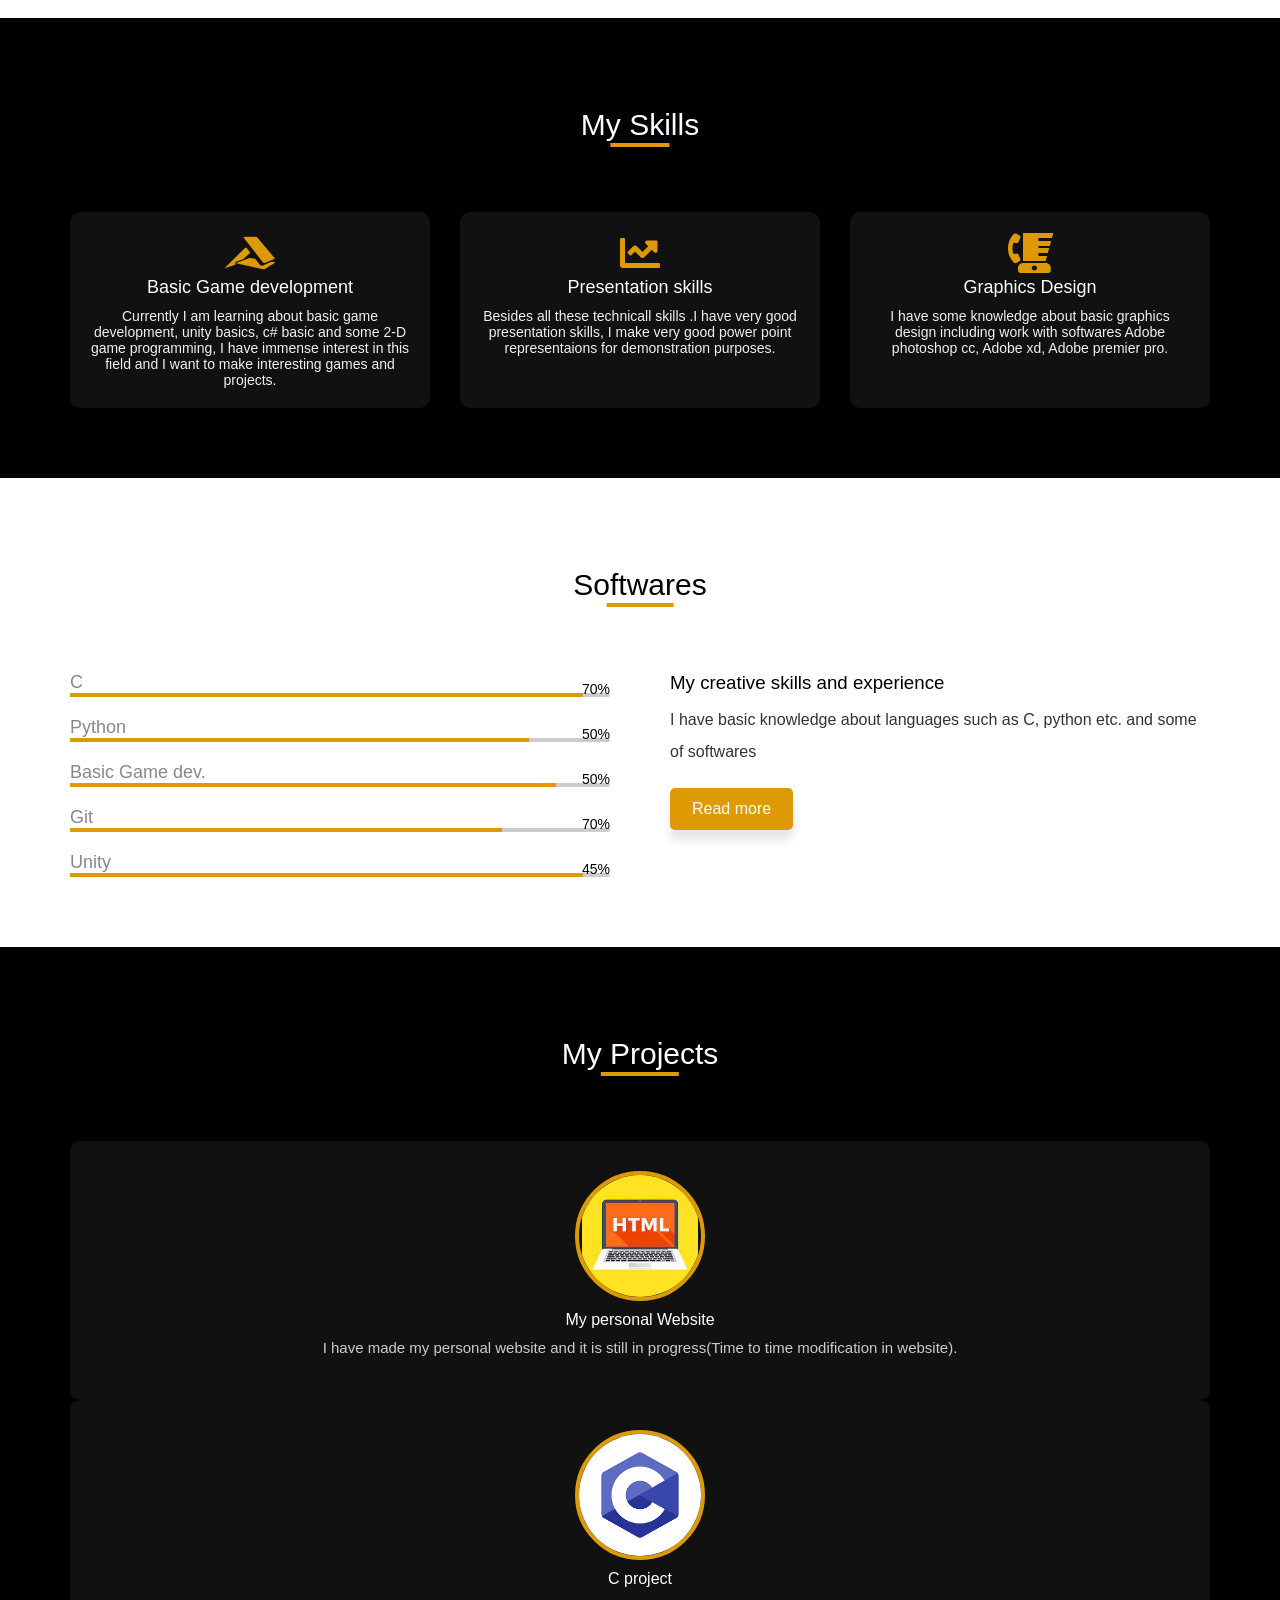
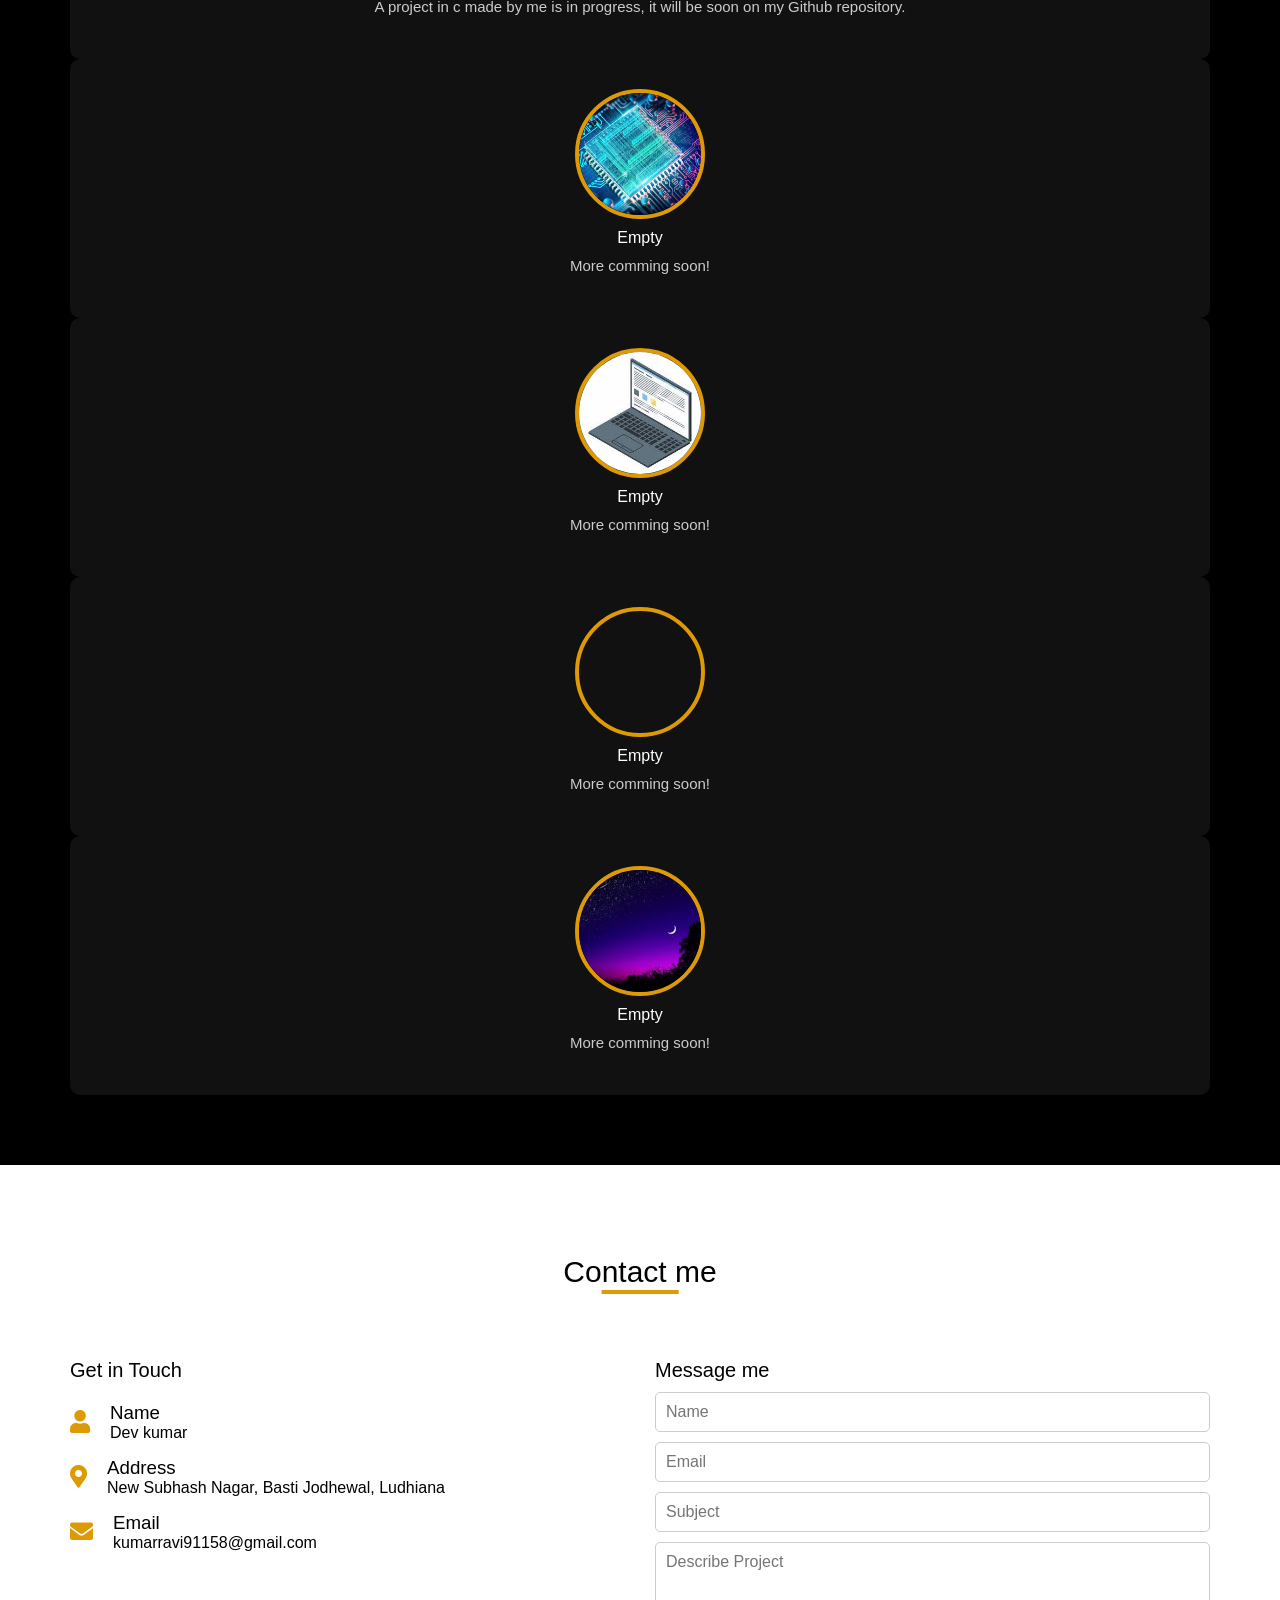
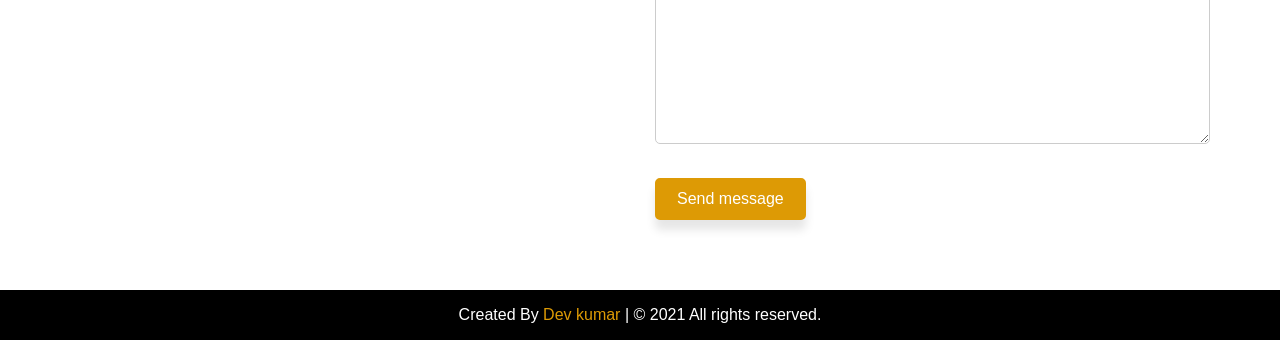
==== commit b0e143bd: "Update index.html" ====
--- a/index.html
+++ b/index.html
@@ -22,7 +22,7 @@
     />
     <!-- Custom StyleSheet -->
     <link rel="stylesheet" href="styles.css" />
-    <title>Portfolio Website</title>
+    <title>My Portfolio Website</title>
   </head>
   <body>
     <!-- Header -->
@@ -79,7 +79,7 @@
         <a href="#">Hire me</a>
       </div>
 
-      <img class="banner" src="./images/joshua-reddekopp-SyYmXSDnJ54-unsplash.jpg" alt="" />
+      <img class="banner" src="./images/csgo_13-wallpaper-1920x1080.jpg" alt="" />
 
       <div class="icons">
         <a href="https://www.facebook.com/profile.php?id=100023589241398"><span><i class="fab fa-facebook-f"></i></span></a>
